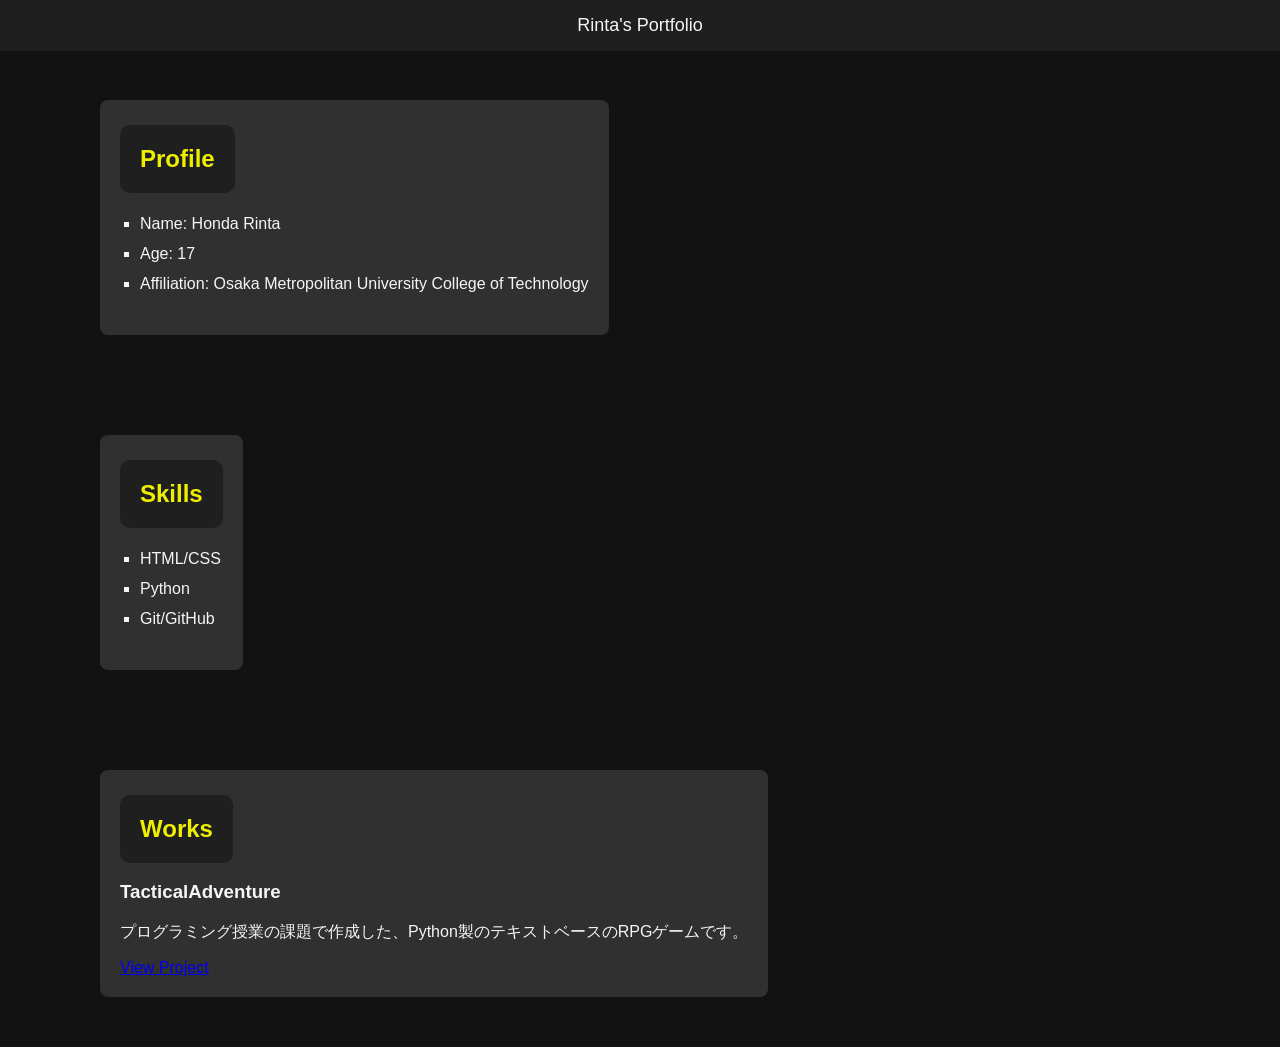
==== index.html @ b9f8fdb2 "リンクパスを修正し、TacticalAdventureプロジェクトの詳細を追加" ====
<!DOCTYPE html>
<html lang="jp">
  <head>
    <title>Rinta's Portfolio</title>
    <meta charset="UTF-8" />
    <link rel="stylesheet" href="./css/styles.css" />
  </head>
  <body>
    <header>
      <a href="https://nana-r.github.io/Portfolio/">Rinta's Portfolio</a>
    </header>
    <main>
      <div class="box">
        <h2>Profile</h2>
        <ul>
          <li>Name: Honda Rinta</li>
          <li>Age: 17</li>
          <li>
            Affiliation: Osaka Metropolitan University College of Technology
          </li>
        </ul>
      </div>
      <div class="box">
        <h2>Skills</h2>
        <ul>
          <li>HTML/CSS</li>
          <li>Python</li>
          <li>Git/GitHub</li>
        </ul>
      </div>
      <div class="box">
        <h2>Works</h2>
        <div class="work">
          <h3>TacticalAdventure</h3>
          <p>
            プログラミング授業の課題で作成した、Python製のテキストベースのRPGゲームです。
          </p>
          <a href="https://nana-r.github.io/Portfolio/Works/TacticalAdventure/index.html"
            >View Project</a>
      </div>
    </main>
    <footer></footer>
  </body>
</html>
---- css/styles.css ----
html {
  scroll-behavior: smooth;
}

body {
  margin: 0;
  font-family: Arial, sans-serif;
  scroll-behavior: smooth;
  color: whitesmoke;
  background-color: #121212;
}

header {
  display: flex;
  justify-content: center;
  position: fixed;
  top: 0;
  background-color: #1f1f1f;
  width: 100%;
  a {
    font-size: large;
    color: whitesmoke;
    text-decoration: none;
    padding: 15px 0;
  }
}

h1 {
  text-align: center;
}

.box {
  background-color: #303030;
  padding: 20px;
  padding-top: 5px;
  border-radius: 8px;
  margin-top: 100px;
  margin-bottom: 50px;
  margin-left: 100px;
  width: fit-content;
  h2 {
    color: #eeee00;
    background-color: #1f1f1f;
    padding: 20px;
    border-radius: 10px;
    margin-bottom: 10px;
    width: fit-content;
  }
  ul {
    list-style-type: square;
    padding-left: 20px;
    line-height: 30px;
  }
}
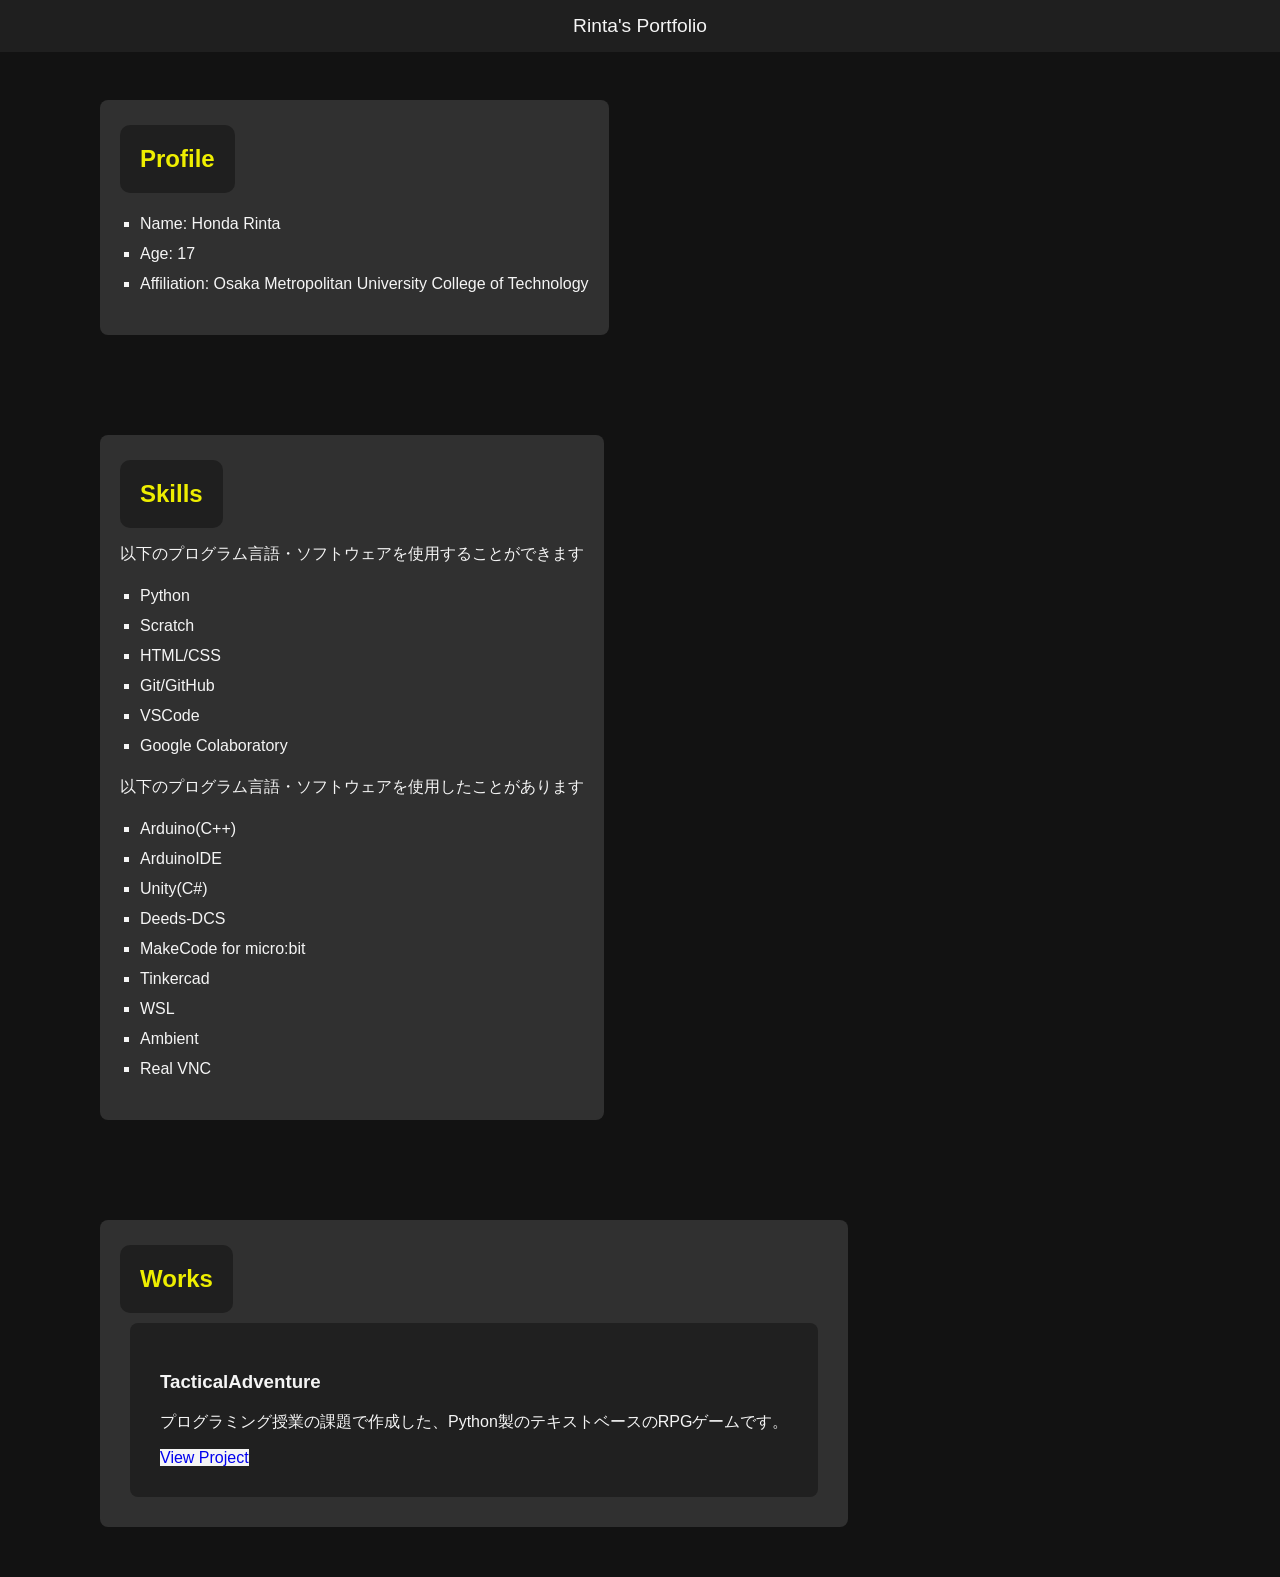
==== commit 1147b498: "スキルセクションにプログラミング言語・ソフトウェアのリストを追加し、順序を整理" ====
--- a/index.html
+++ b/index.html
@@ -22,11 +22,29 @@
       </div>
       <div class="box">
         <h2>Skills</h2>
+        <p>以下のプログラム言語・ソフトウェアを使用することができます</p>
         <ul>
+          <li>Python</li>
+          <li>Scratch</li>
           <li>HTML/CSS</li>
-          <li>Python</li>
           <li>Git/GitHub</li>
+          <li>VSCode</li>
+          <li>Google Colaboratory</li>
         </ul>
+        <p>以下のプログラム言語・ソフトウェアを使用したことがあります</p>
+        <ul>
+          <li>Arduino(C++)</li>
+          <li>ArduinoIDE</li>
+          <li>Unity(C#)</li>
+          <li>Deeds-DCS</li>
+          <li>MakeCode for micro:bit</li>
+          <li>Tinkercad</li>
+          <li>WSL</li>
+          <li>Ambient</li>
+          <li>Real VNC</li>
+        </ul>
+
+
       </div>
       <div class="box">
         <h2>Works</h2>
--- a/css/styles.css
+++ b/css/styles.css
@@ -18,7 +18,7 @@
   background-color: #1f1f1f;
   width: 100%;
   a {
-    font-size: large;
+    font-size: larger;
     color: whitesmoke;
     text-decoration: none;
     padding: 15px 0;
@@ -51,4 +51,14 @@
     padding-left: 20px;
     line-height: 30px;
   }
+  .work {
+    background-color: #202020;
+    margin: 10px;
+    border-radius: 8px;
+    padding: 30px;
+    a {
+      background-color: whitesmoke;
+      text-decoration: none;
+    }
+  }
 }
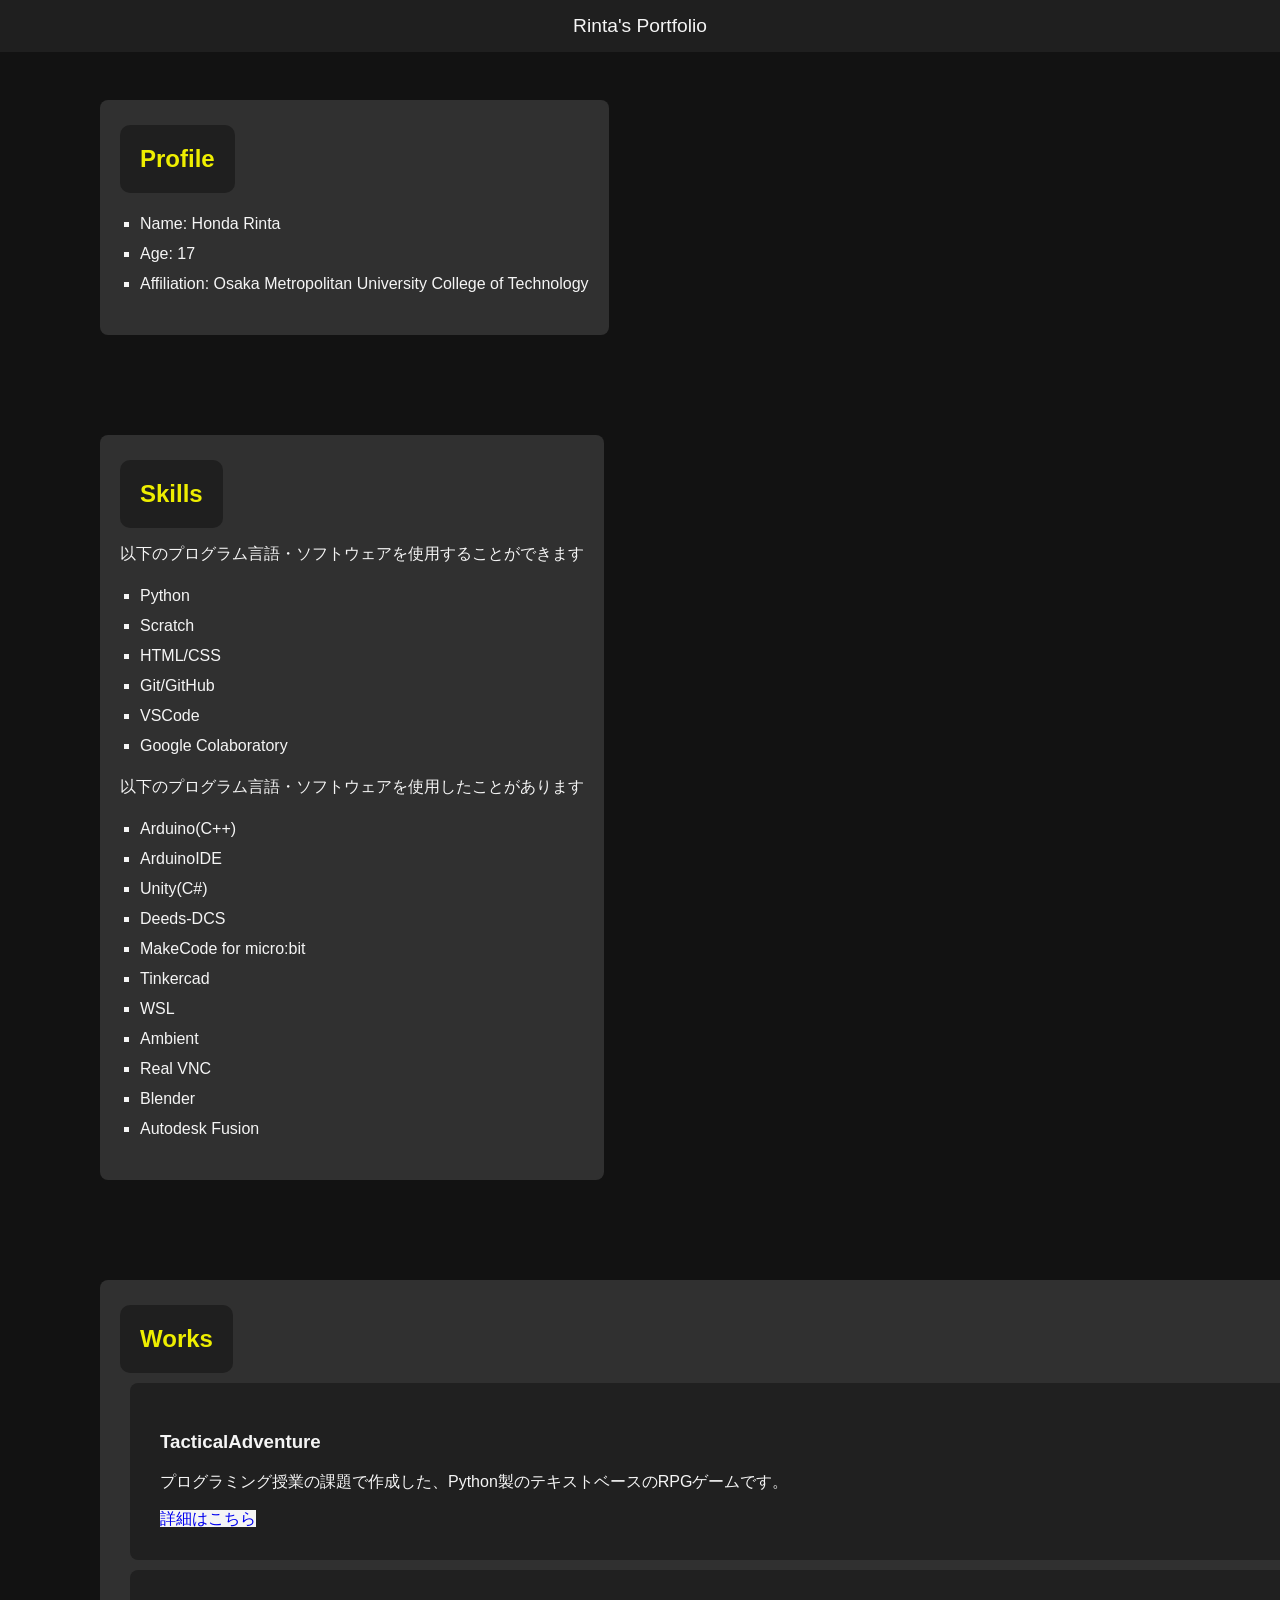
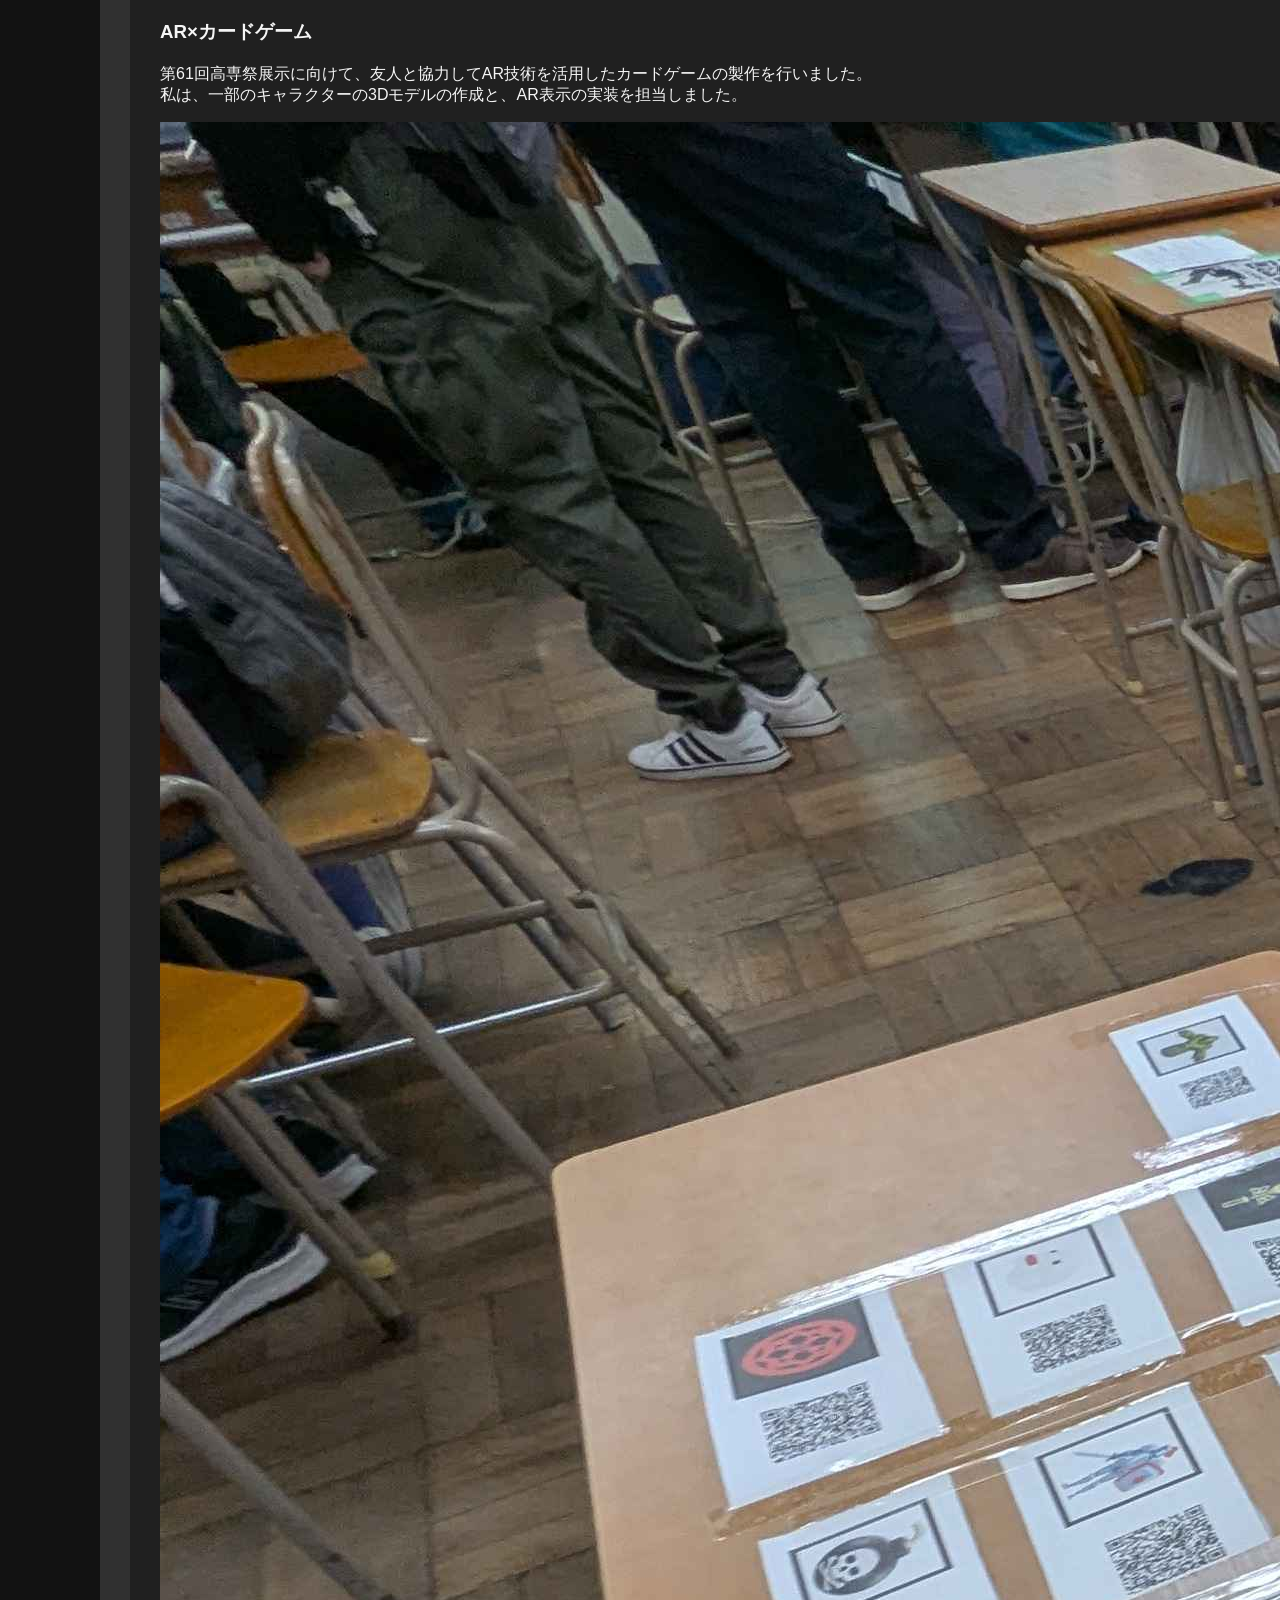
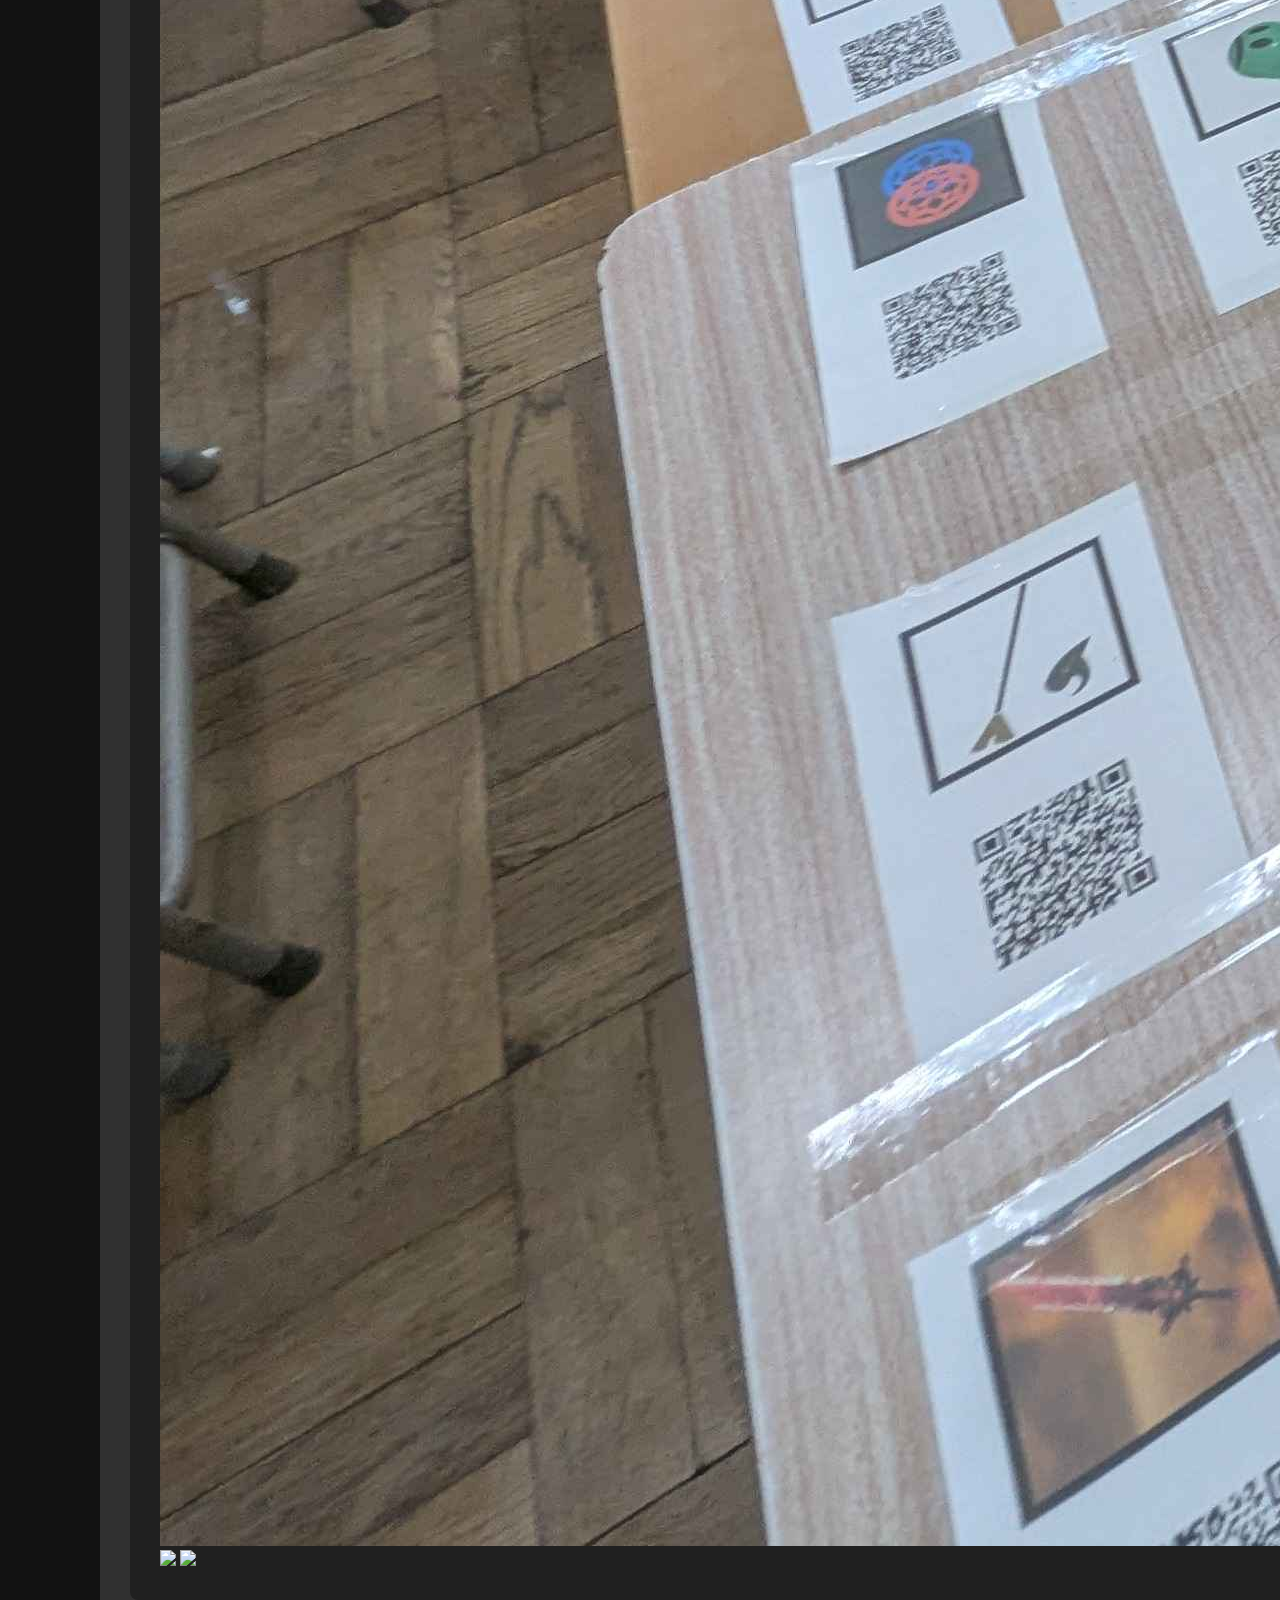
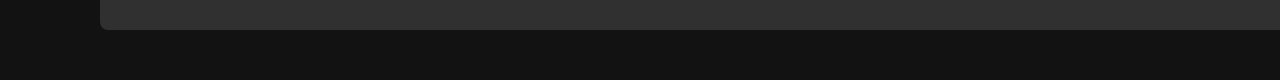
==== commit 109e3cf6: "AR×カードゲームのセクションをindex.htmlに追加し、関連画像をアップロード" ====
--- a/index.html
+++ b/index.html
@@ -42,9 +42,9 @@
           <li>WSL</li>
           <li>Ambient</li>
           <li>Real VNC</li>
+          <li>Blender</li>
+          <li>Autodesk Fusion</li>
         </ul>
-
-
       </div>
       <div class="box">
         <h2>Works</h2>
@@ -53,8 +53,21 @@
           <p>
             プログラミング授業の課題で作成した、Python製のテキストベースのRPGゲームです。
           </p>
-          <a href="https://nana-r.github.io/Portfolio/Works/TacticalAdventure/index.html"
-            >View Project</a>
+          <a
+            href="https://nana-r.github.io/Portfolio/Works/TacticalAdventure/index.html"
+            >詳細はこちら</a
+          >
+        </div>
+        <div class="work">
+          <h3>AR×カードゲーム</h3>
+          <p>
+            第61回高専祭展示に向けて、友人と協力してAR技術を活用したカードゲームの製作を行いました。<br />
+            私は、一部のキャラクターの3Dモデルの作成と、AR表示の実装を担当しました。
+          </p>
+          <img src="./Works/hackathon2025/AR1.jpg" />
+          <img src="./Works/hackathon2025/AR2.jpg" />
+          <img src="./Works/hackathon2025/AR3.jpg" />
+        </div>
       </div>
     </main>
     <footer></footer>
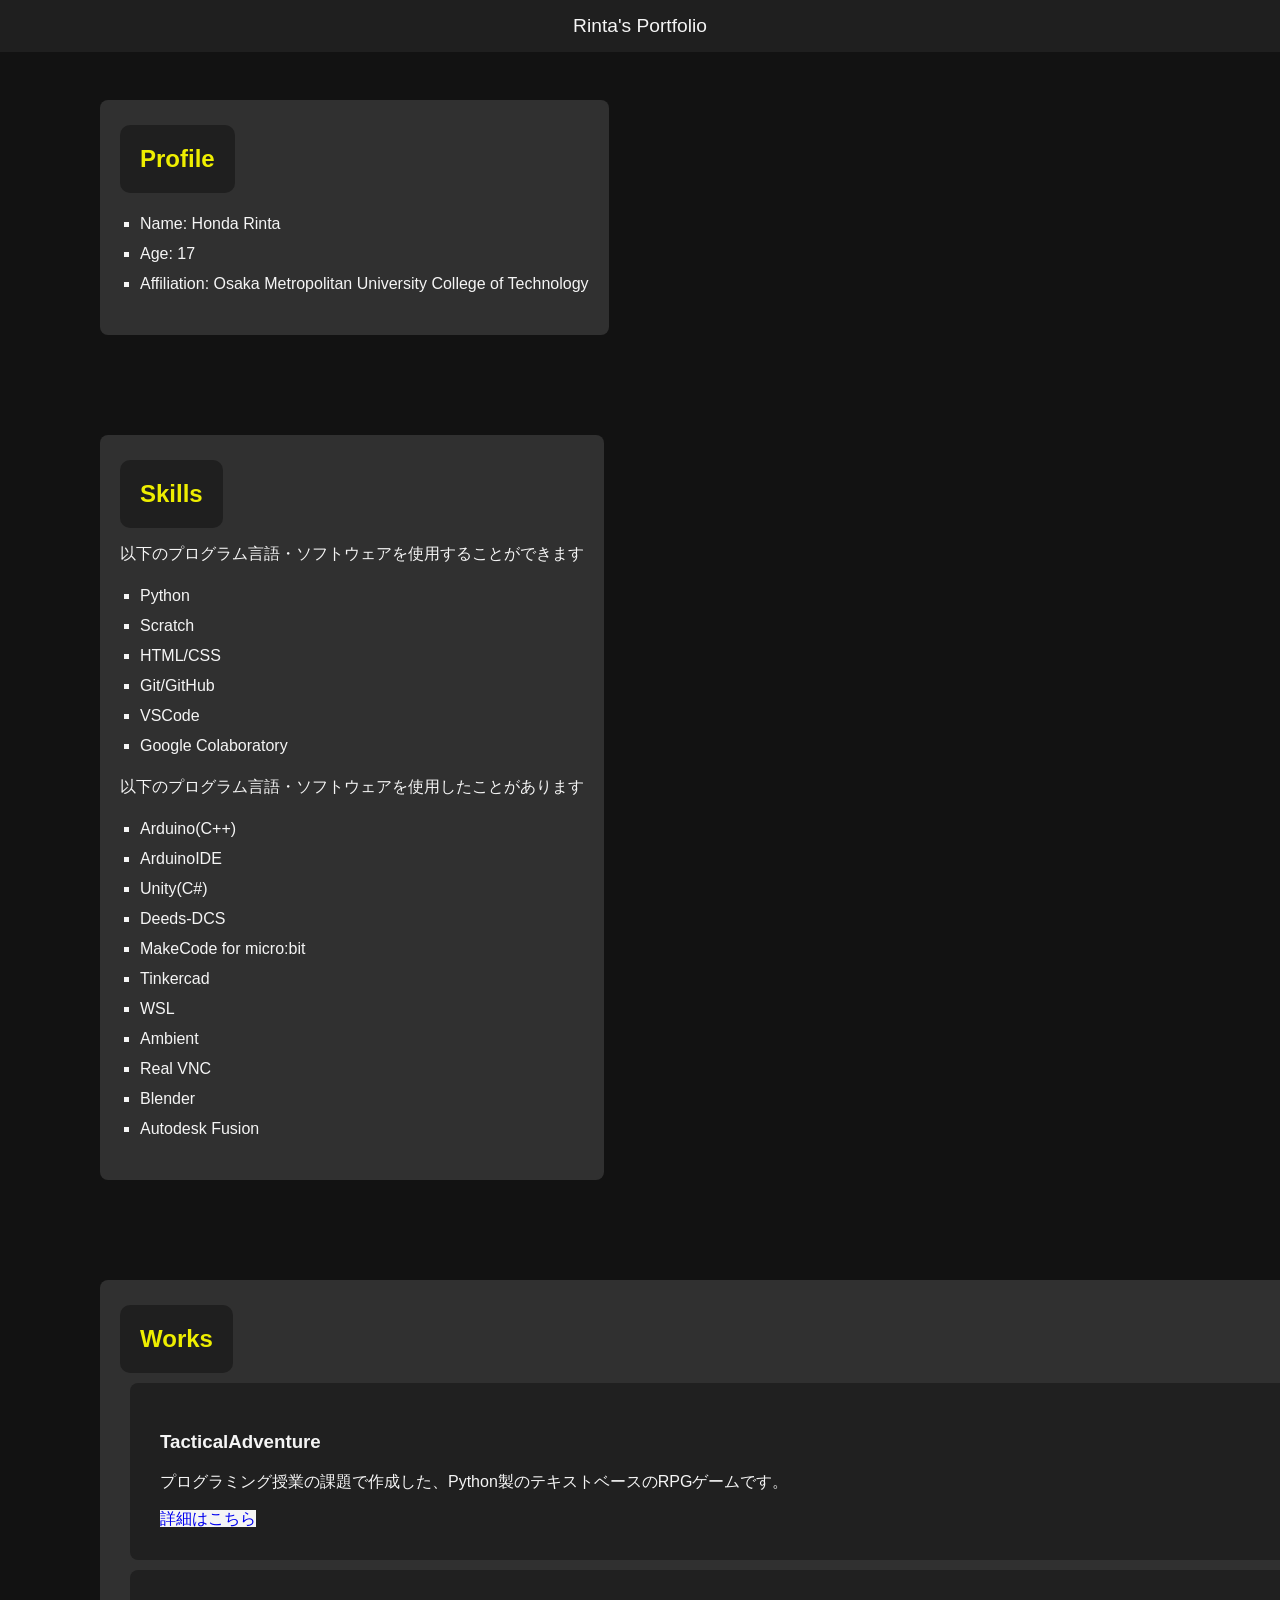
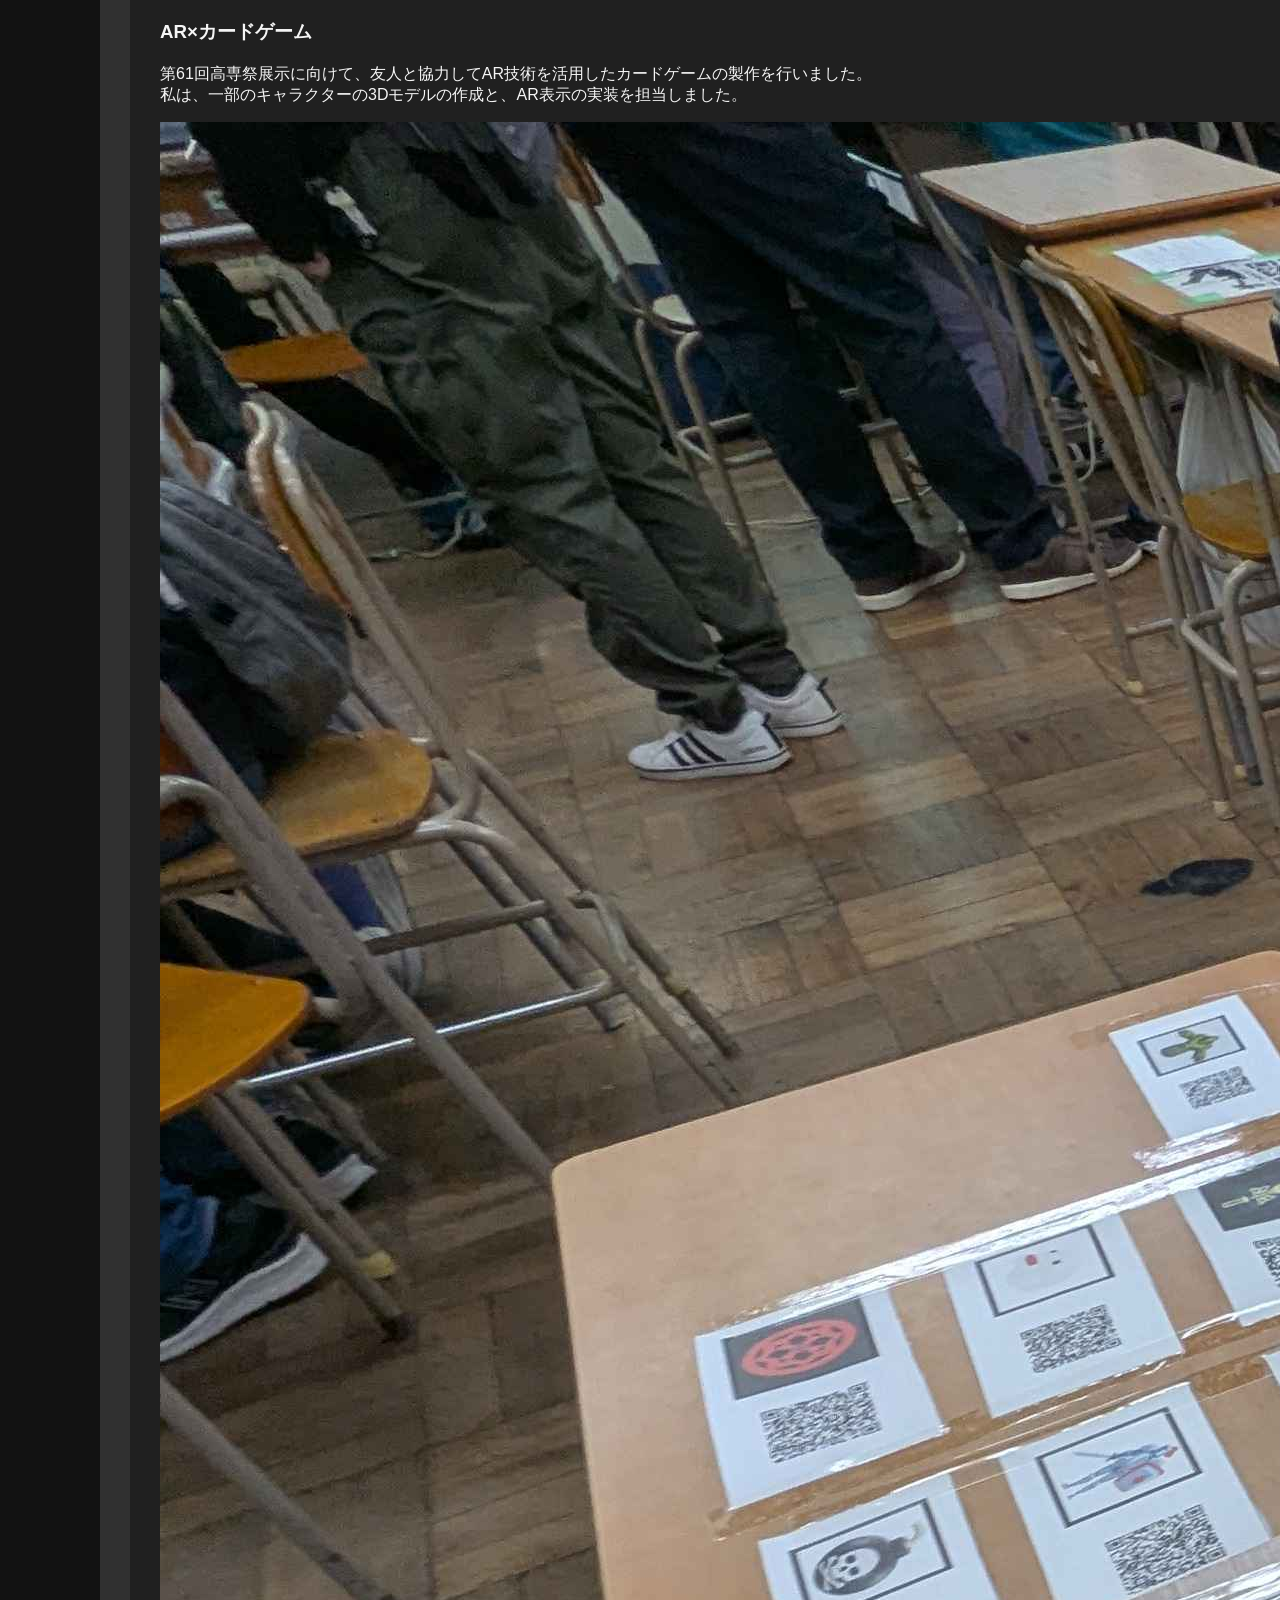
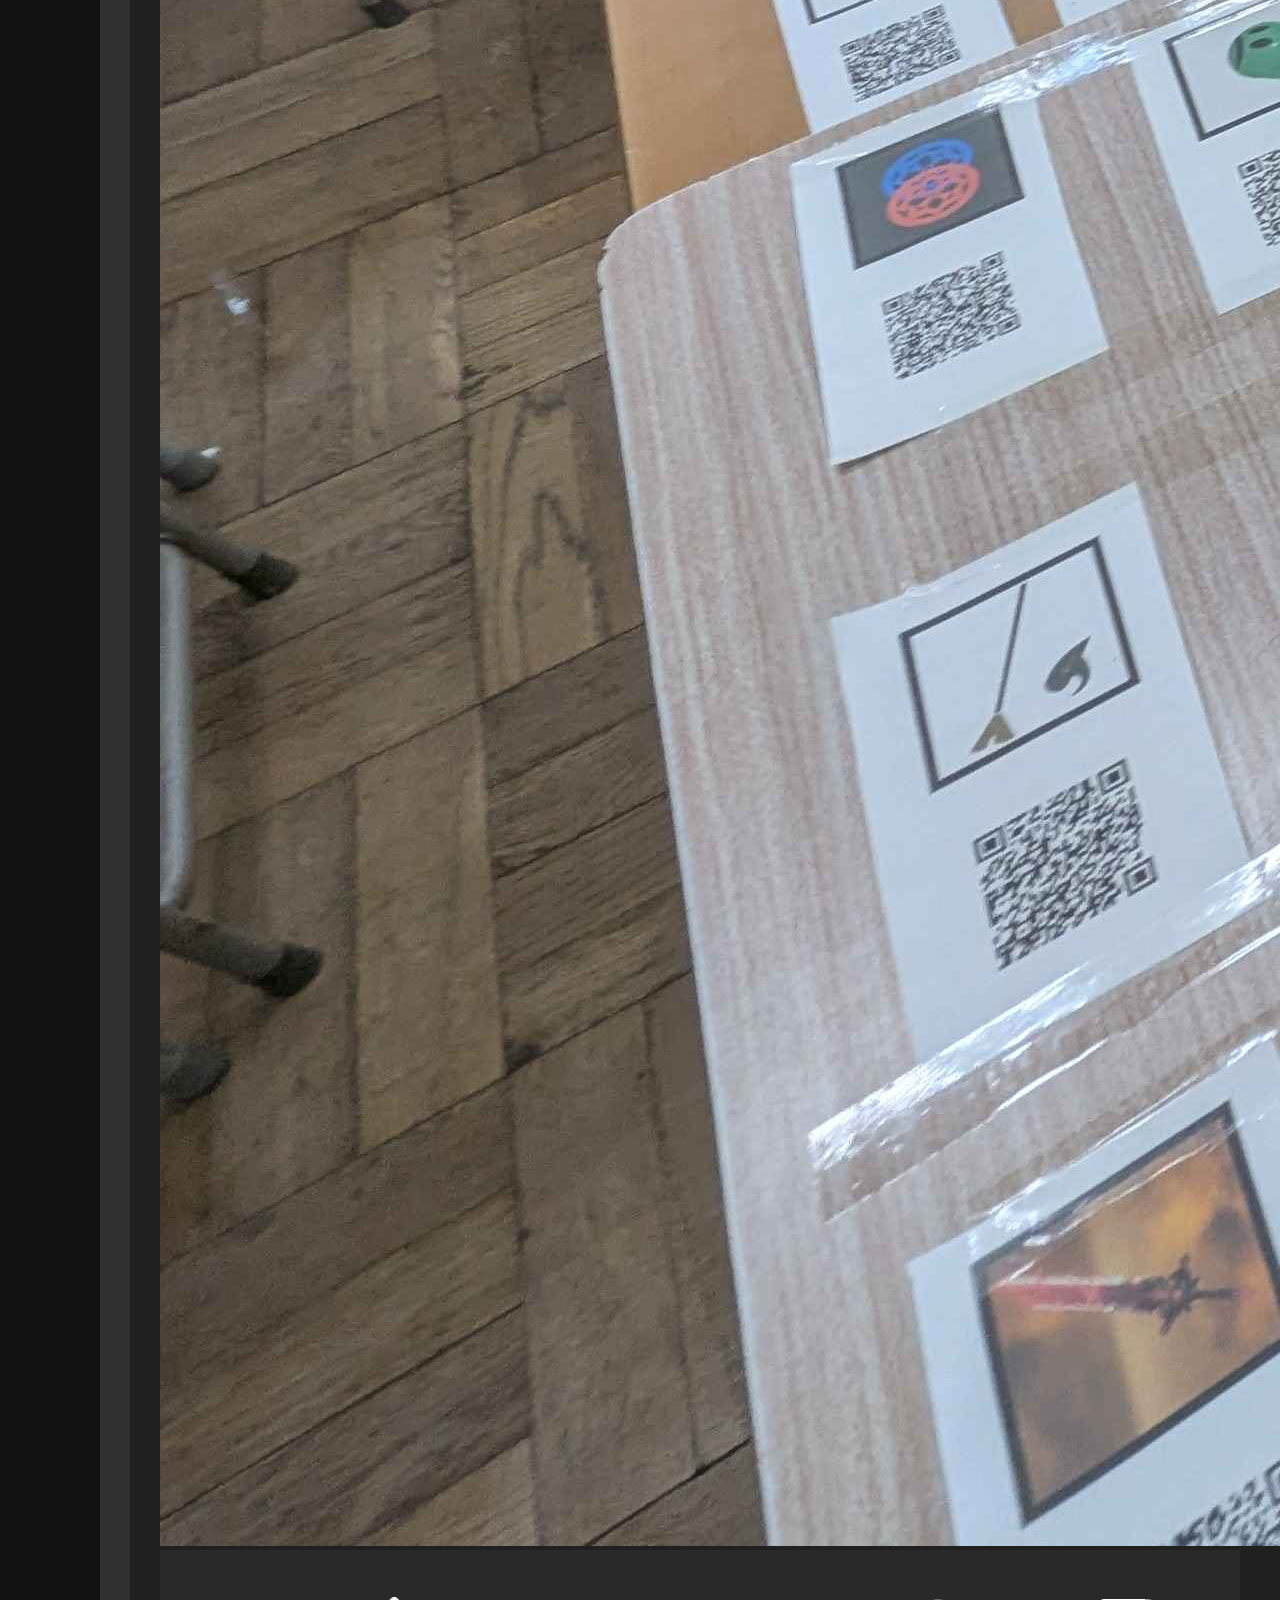
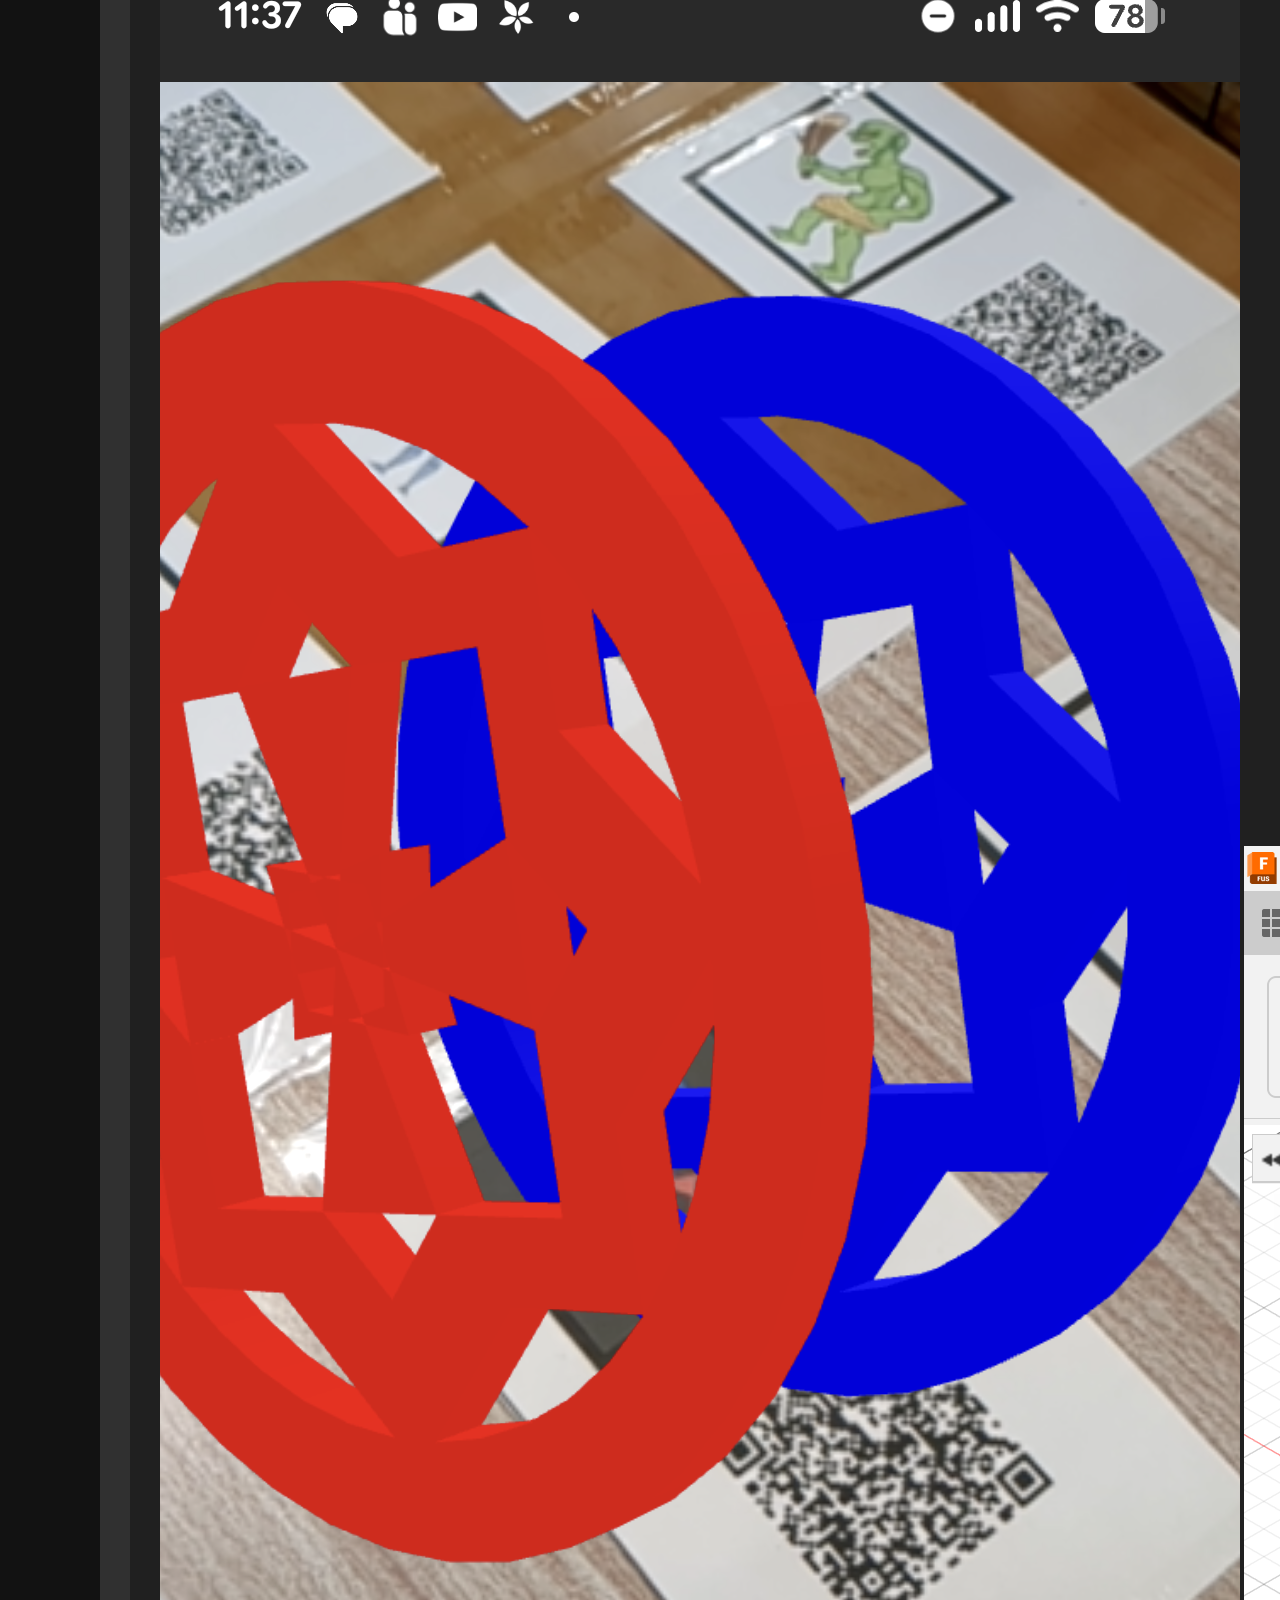
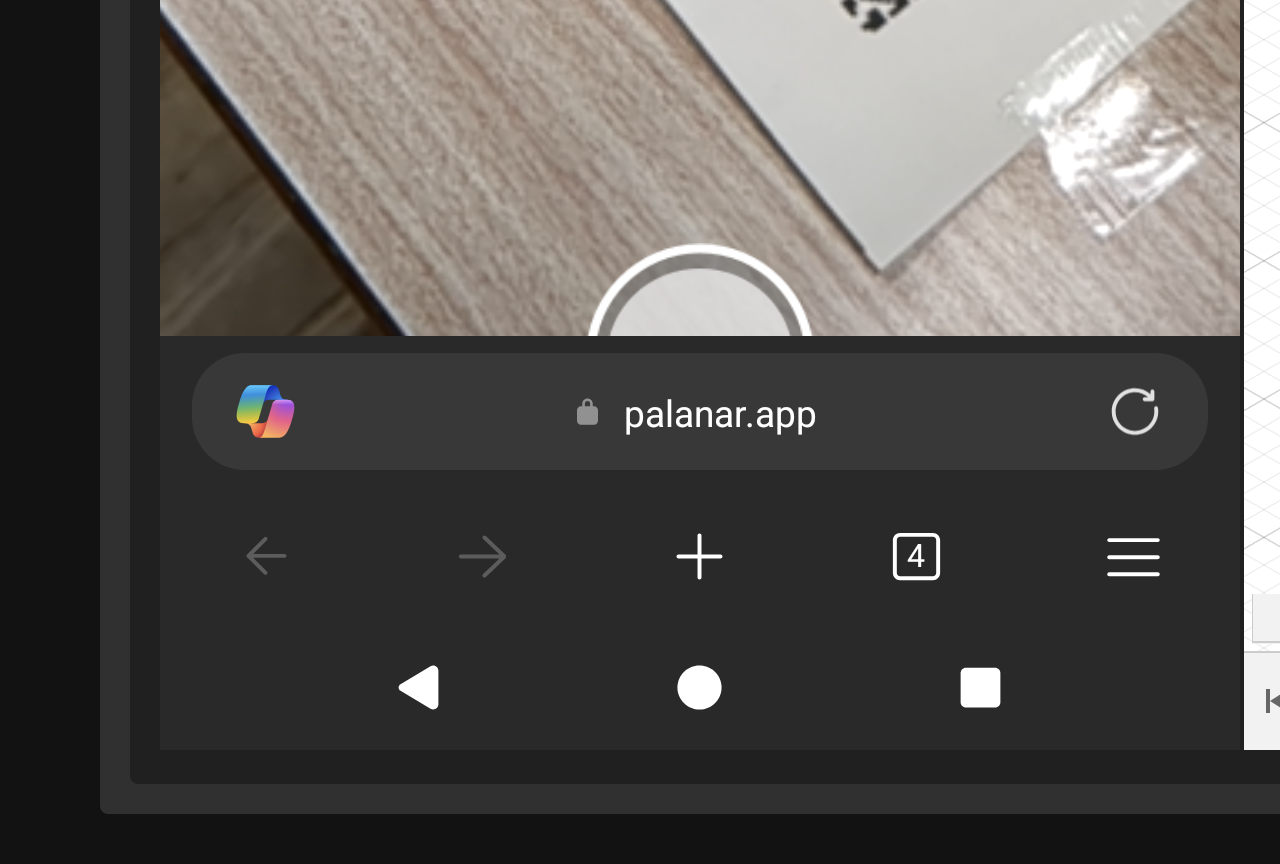
==== commit a9ff9413: "AR×カードゲームセクションの画像ファイル形式を変更" ====
--- a/index.html
+++ b/index.html
@@ -65,8 +65,8 @@
             私は、一部のキャラクターの3Dモデルの作成と、AR表示の実装を担当しました。
           </p>
           <img src="./Works/hackathon2025/AR1.jpg" />
-          <img src="./Works/hackathon2025/AR2.jpg" />
-          <img src="./Works/hackathon2025/AR3.jpg" />
+          <img src="./Works/hackathon2025/AR2.png" />
+          <img src="./Works/hackathon2025/AR3.png" />
         </div>
       </div>
     </main>
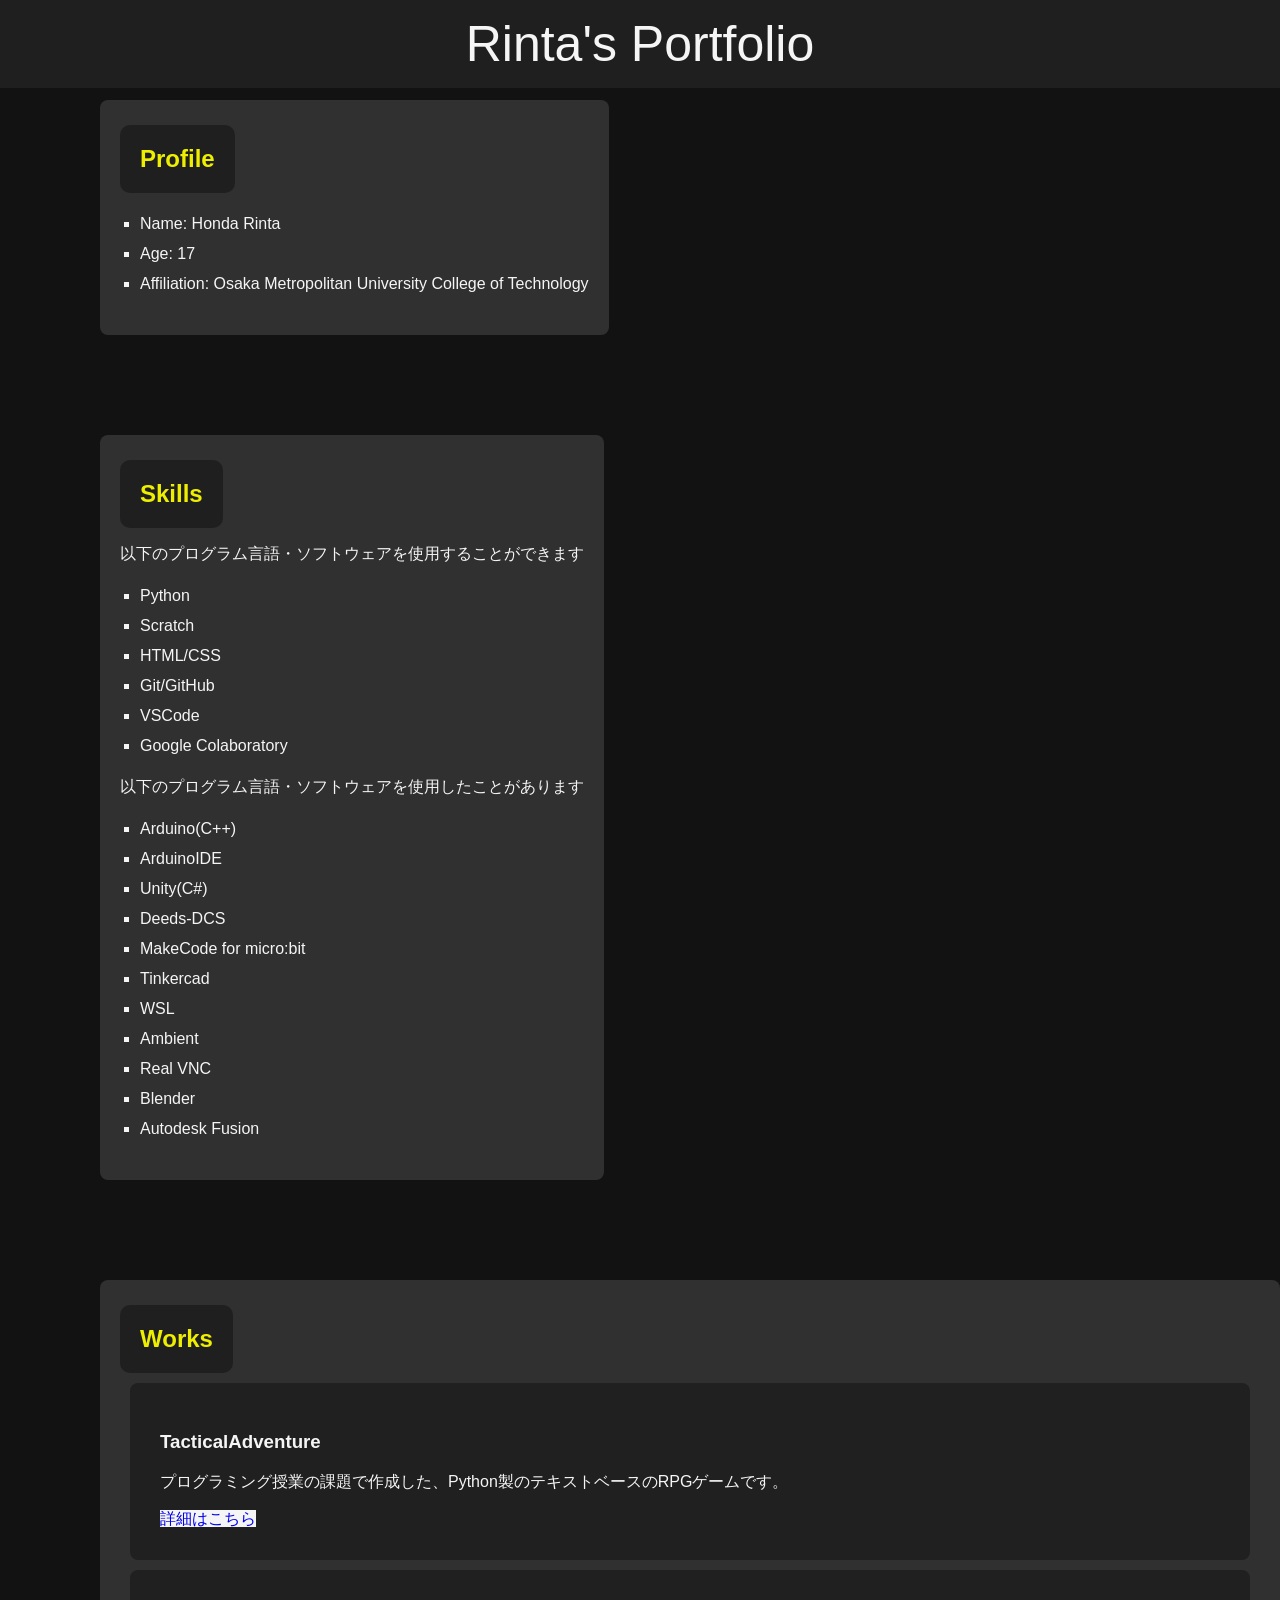
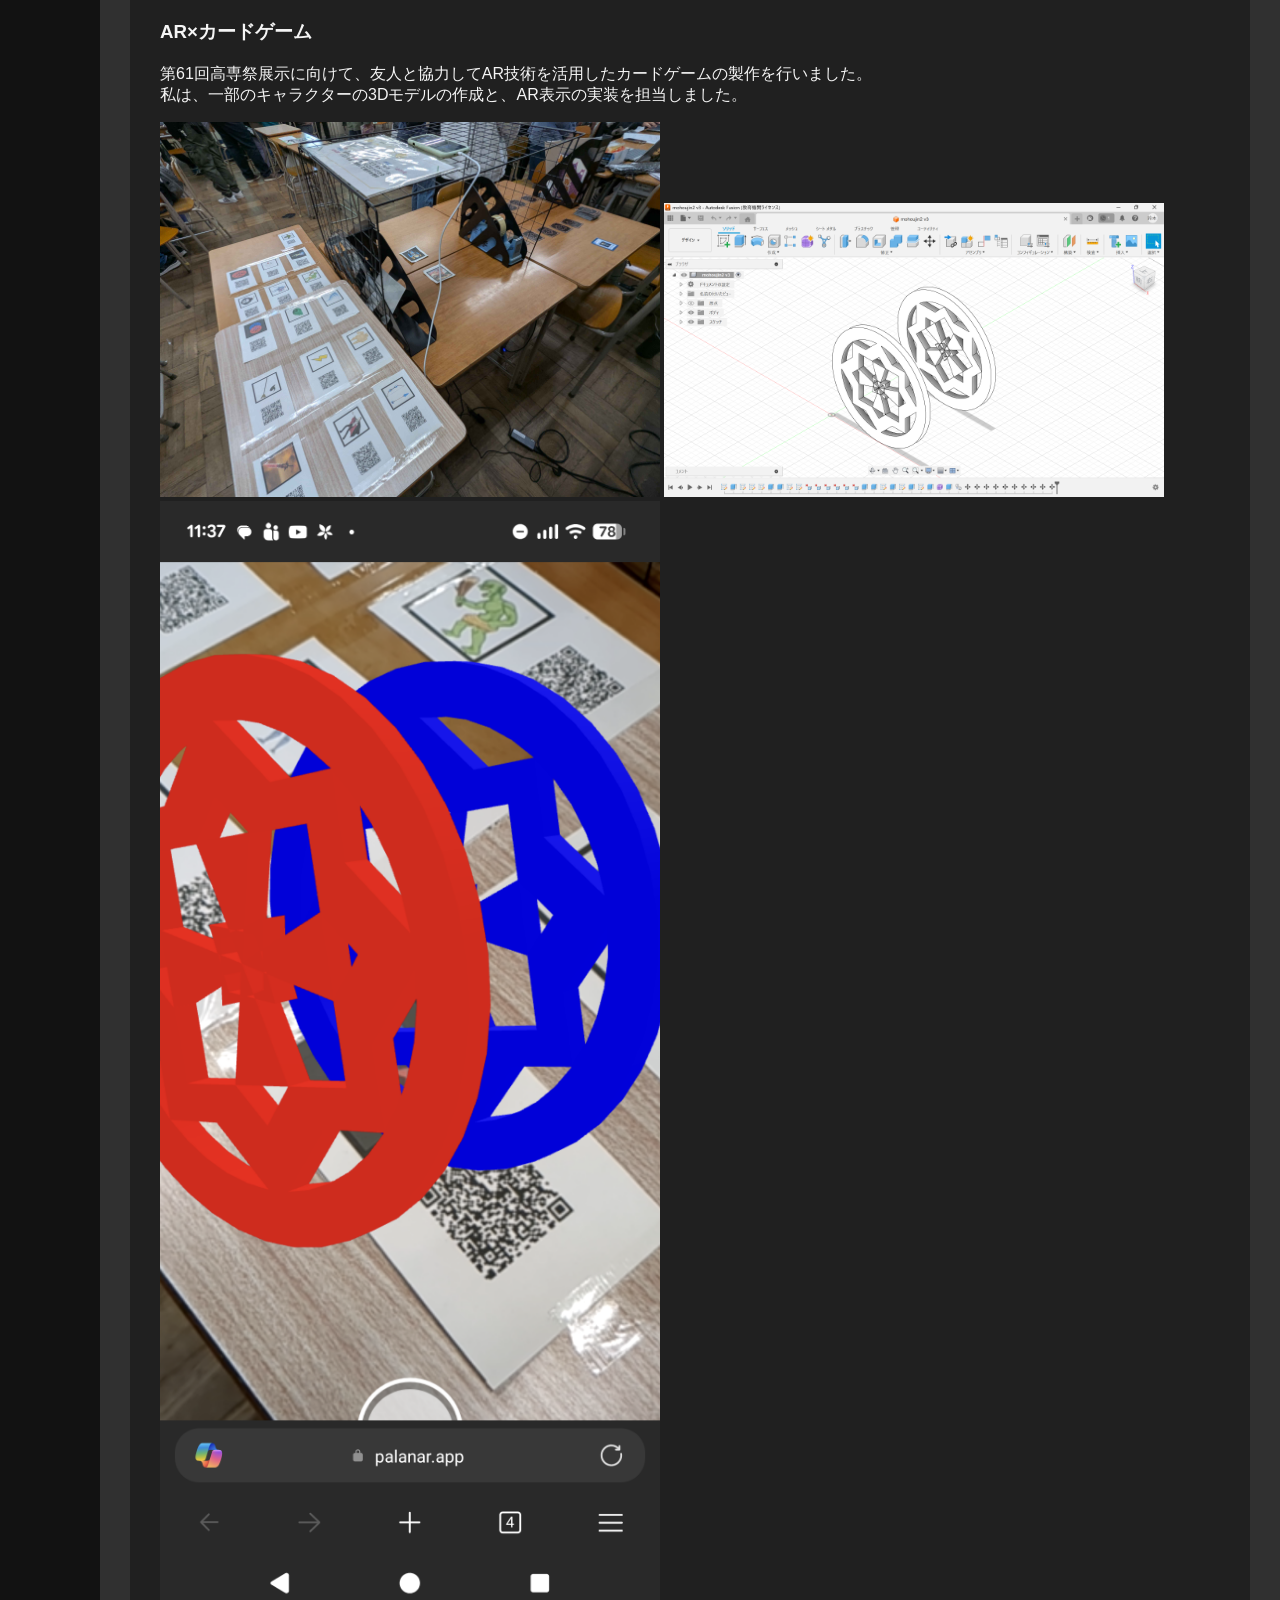
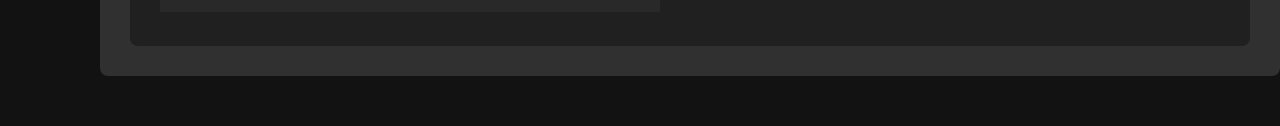
==== commit 1aec25b4: "mainセクション内のリンクのスタイルを修正し、画像の順序を変更" ====
--- a/index.html
+++ b/index.html
@@ -65,8 +65,8 @@
             私は、一部のキャラクターの3Dモデルの作成と、AR表示の実装を担当しました。
           </p>
           <img src="./Works/hackathon2025/AR1.jpg" />
+          <img src="./Works/hackathon2025/AR3.png" />
           <img src="./Works/hackathon2025/AR2.png" />
-          <img src="./Works/hackathon2025/AR3.png" />
         </div>
       </div>
     </main>
--- a/css/styles.css
+++ b/css/styles.css
@@ -18,7 +18,7 @@
   background-color: #1f1f1f;
   width: 100%;
   a {
-    font-size: larger;
+    font-size: 50px;
     color: whitesmoke;
     text-decoration: none;
     padding: 15px 0;
@@ -60,5 +60,9 @@
       background-color: whitesmoke;
       text-decoration: none;
     }
+    img {
+      max-width: 500px;
+      height: auto;
+    }
   }
 }
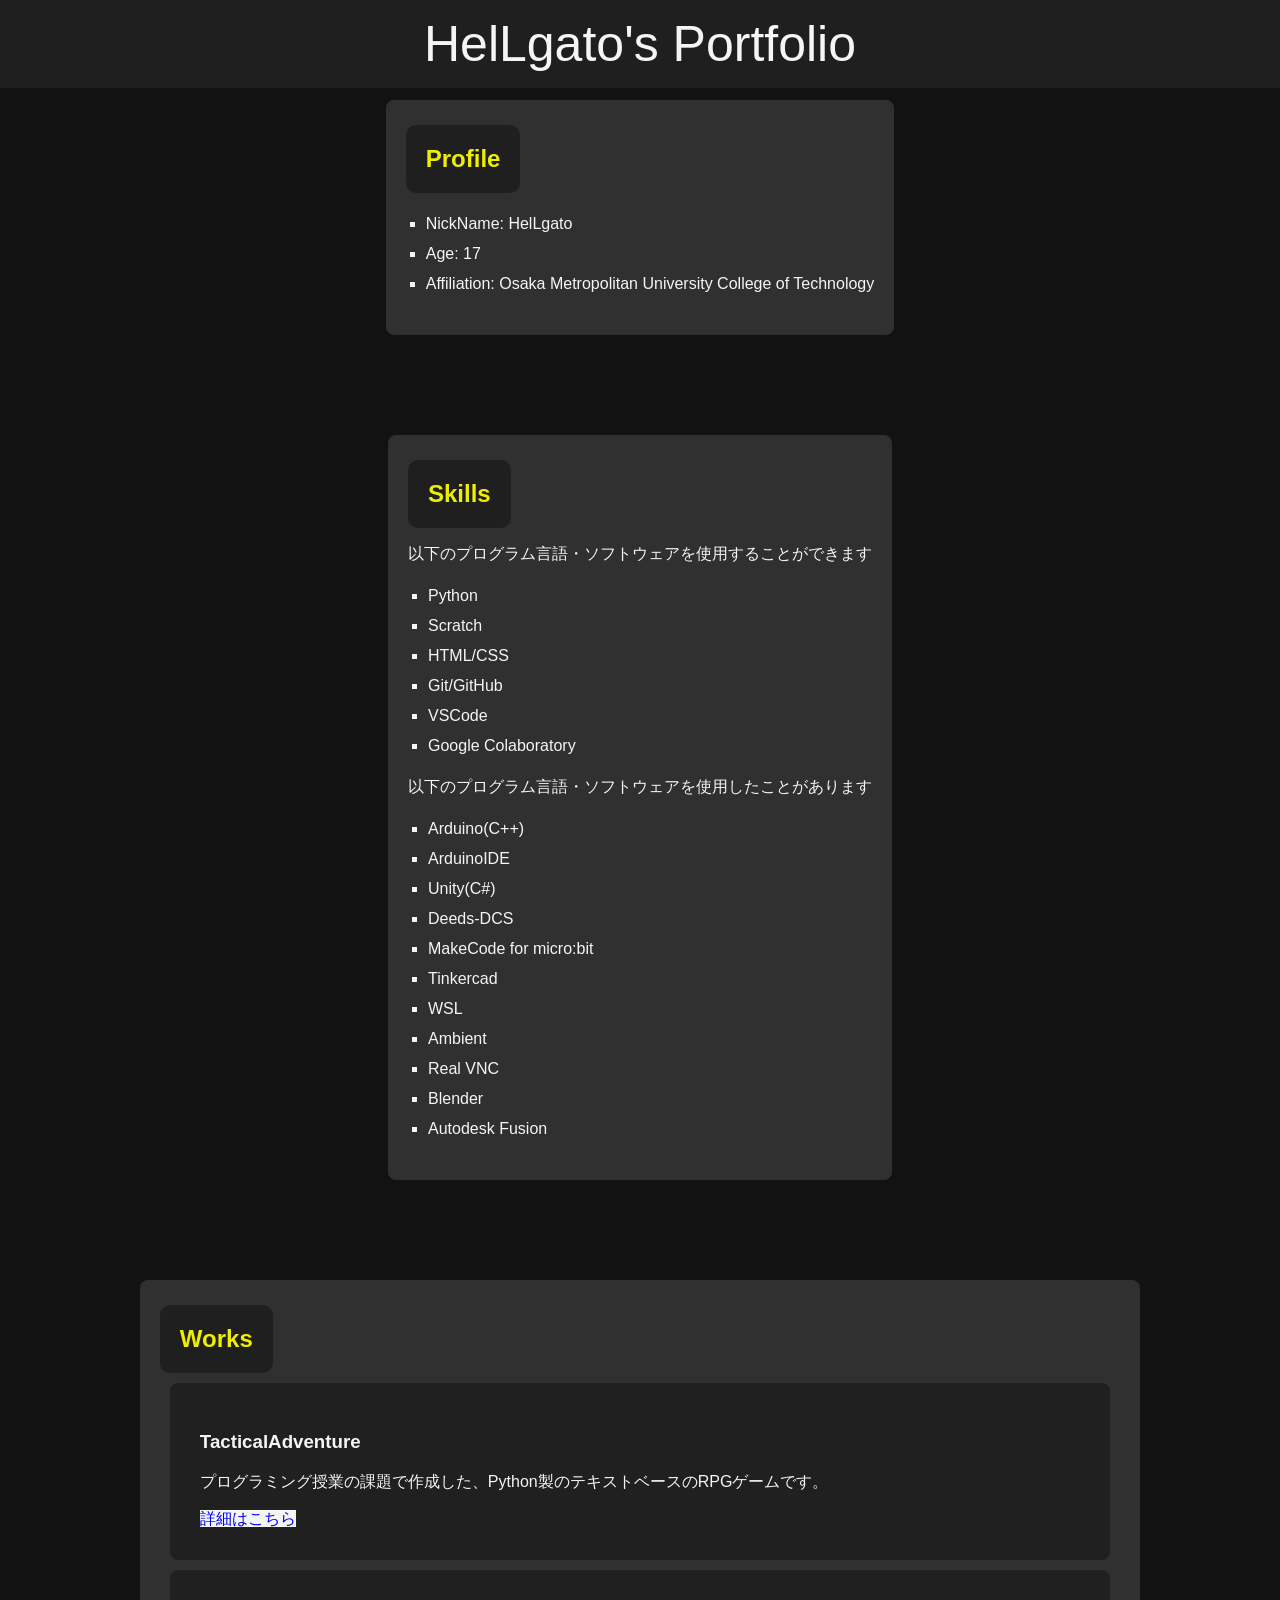
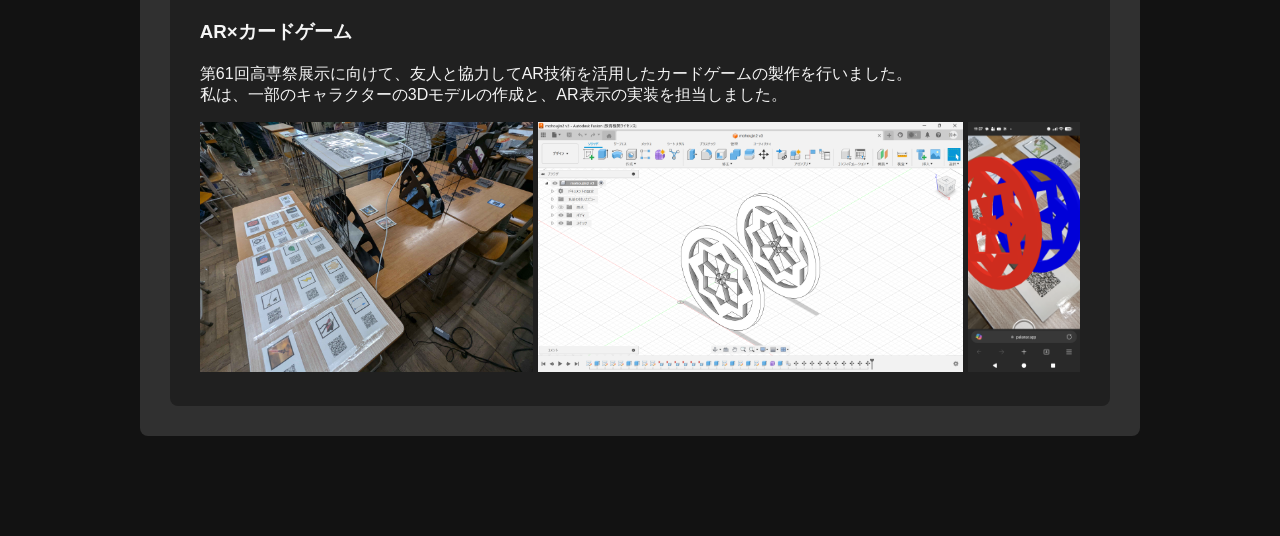
==== commit 5dec4ecb: "ポートフォリオのタイトルと名前を「HelLgato」に変更" ====
--- a/index.html
+++ b/index.html
@@ -1,19 +1,19 @@
 <!DOCTYPE html>
 <html lang="jp">
   <head>
-    <title>Rinta's Portfolio</title>
+    <title>HelLgato's Portfolio</title>
     <meta charset="UTF-8" />
     <link rel="stylesheet" href="./css/styles.css" />
   </head>
   <body>
     <header>
-      <a href="https://nana-r.github.io/Portfolio/">Rinta's Portfolio</a>
+      <a href="https://nana-r.github.io/Portfolio/">HelLgato's Portfolio</a>
     </header>
     <main>
       <div class="box">
         <h2>Profile</h2>
         <ul>
-          <li>Name: Honda Rinta</li>
+          <li>NickName: HelLgato</li>
           <li>Age: 17</li>
           <li>
             Affiliation: Osaka Metropolitan University College of Technology
--- a/css/styles.css
+++ b/css/styles.css
@@ -34,9 +34,7 @@
   padding: 20px;
   padding-top: 5px;
   border-radius: 8px;
-  margin-top: 100px;
-  margin-bottom: 50px;
-  margin-left: 100px;
+  margin: 100px auto;
   width: fit-content;
   h2 {
     color: #eeee00;
@@ -61,8 +59,8 @@
       text-decoration: none;
     }
     img {
-      max-width: 500px;
-      height: auto;
+      height: 250px;
+      width: auto;
     }
   }
 }
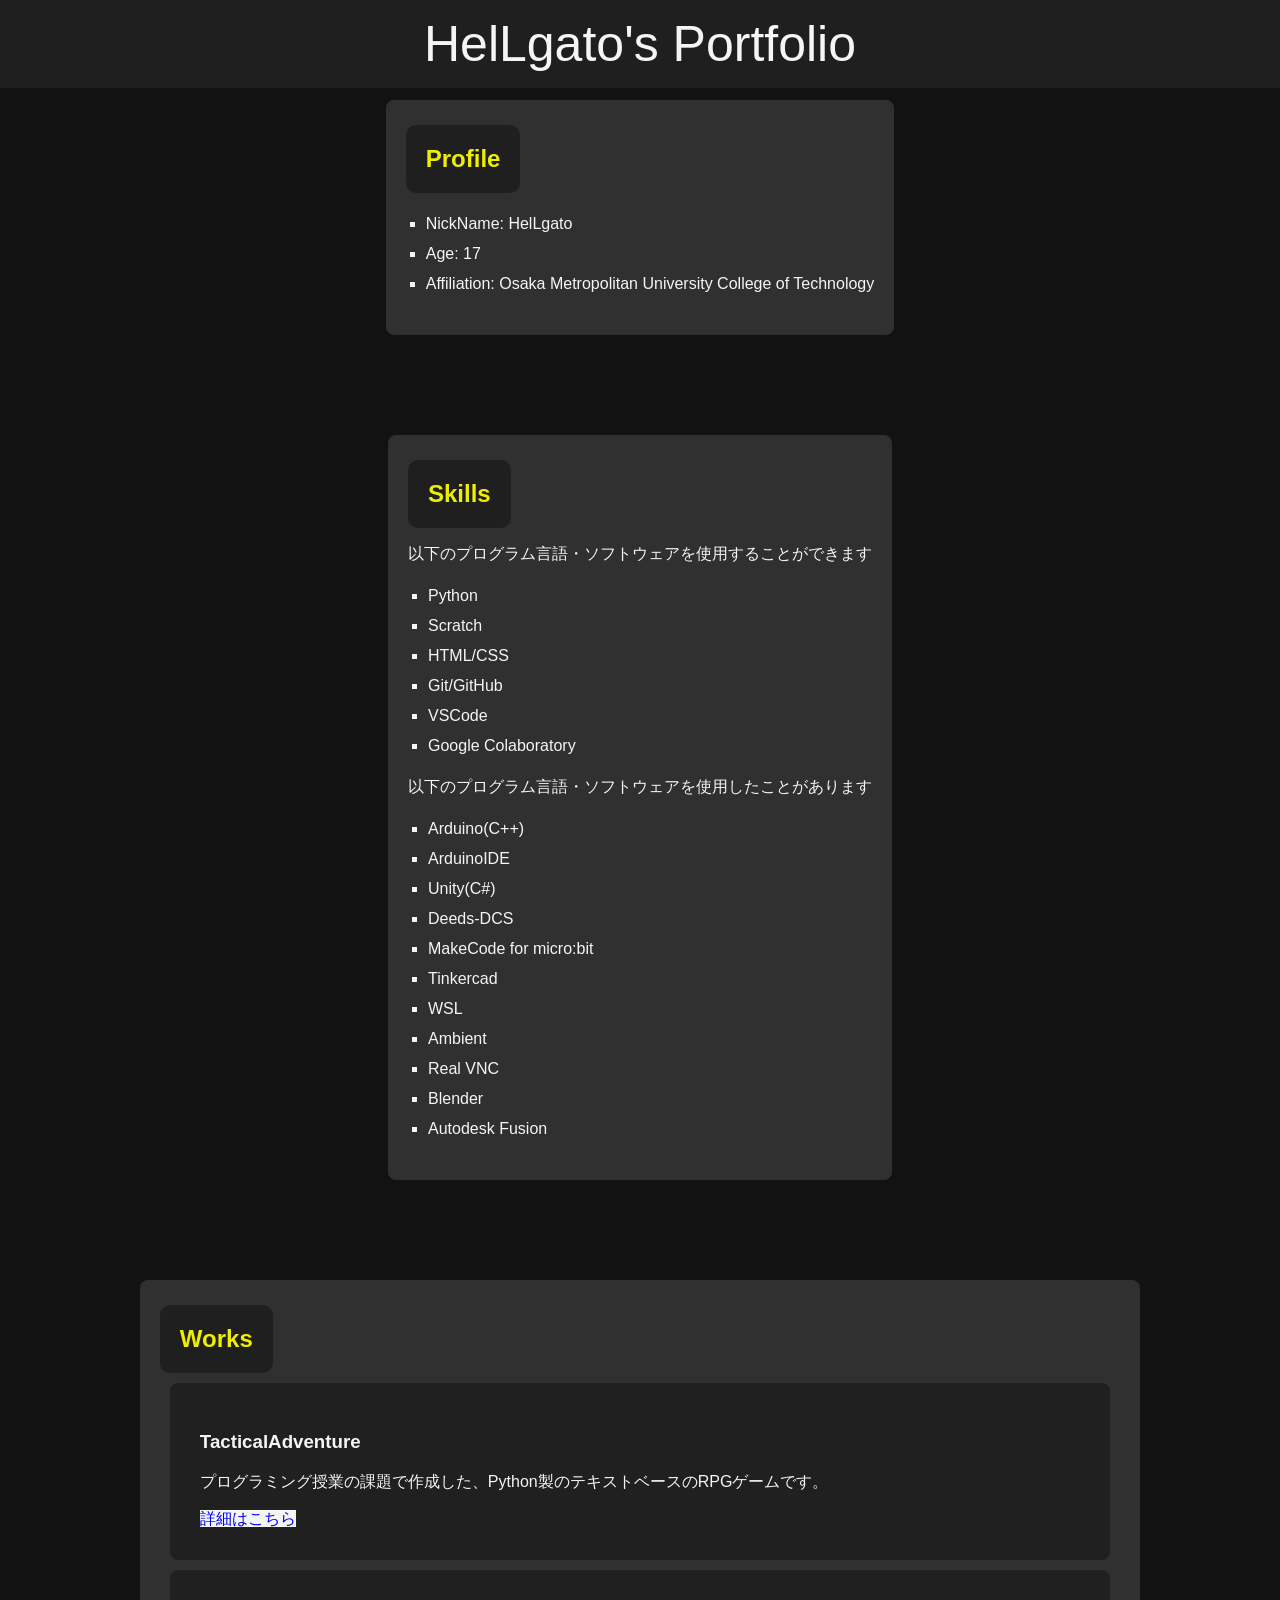
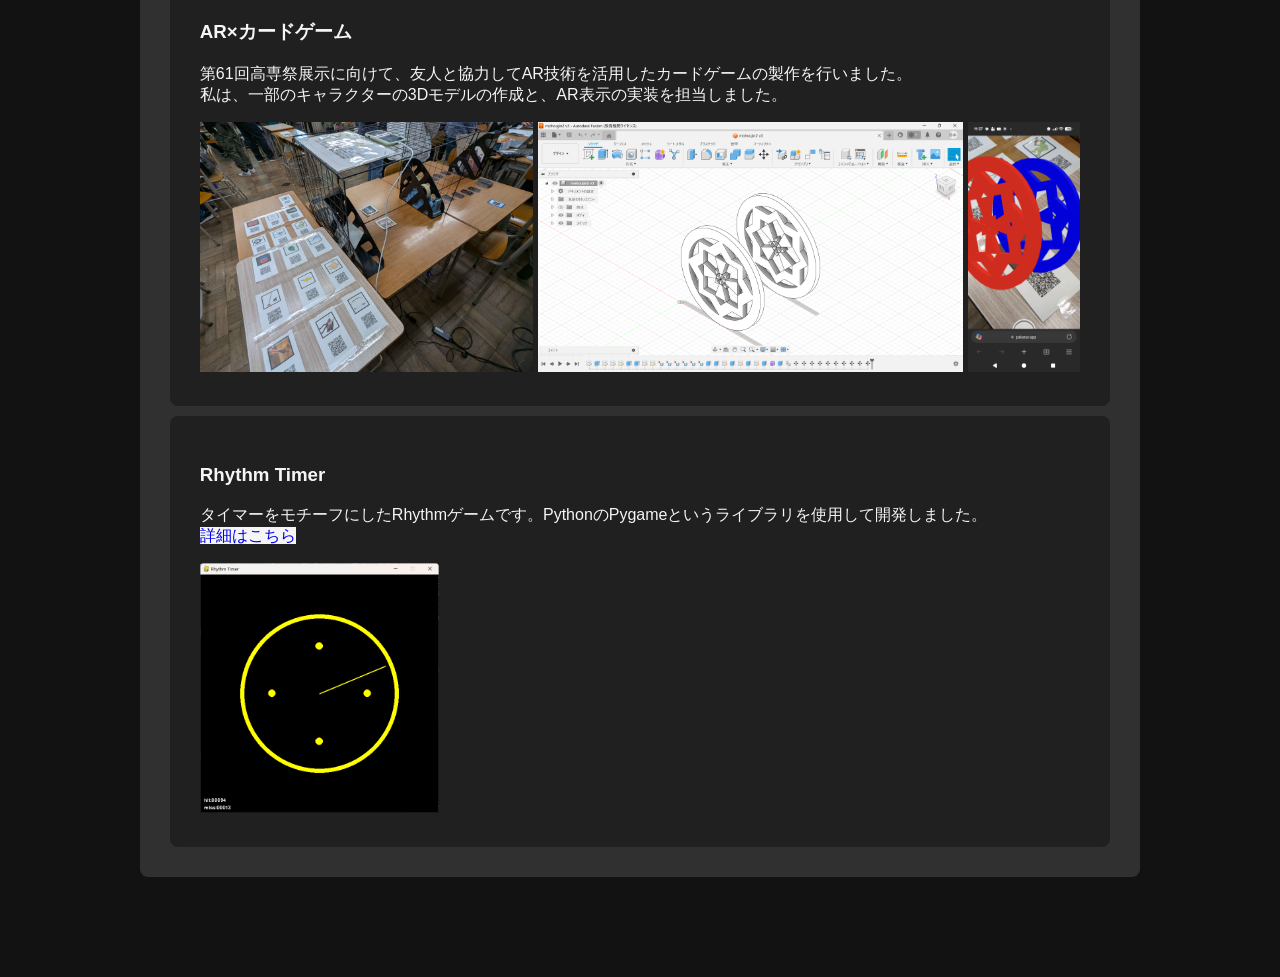
==== commit c0f81e8e: "WorksにRhythmTimerを追加" ====
--- a/index.html
+++ b/index.html
@@ -68,6 +68,13 @@
           <img src="./Works/hackathon2025/AR3.png" />
           <img src="./Works/hackathon2025/AR2.png" />
         </div>
+        <div class="work">
+          <h3>Rhythm Timer</h3>
+          <p>
+            タイマーをモチーフにしたRhythmゲームです。PythonのPygameというライブラリを使用して開発しました。<br />
+            <a href="https://github.com/NANA-R/RhythmTimer">詳細はこちら</a>
+          </p>
+          <img src="./Works/RhythmTimer/playingImage.png" />
       </div>
     </main>
     <footer></footer>
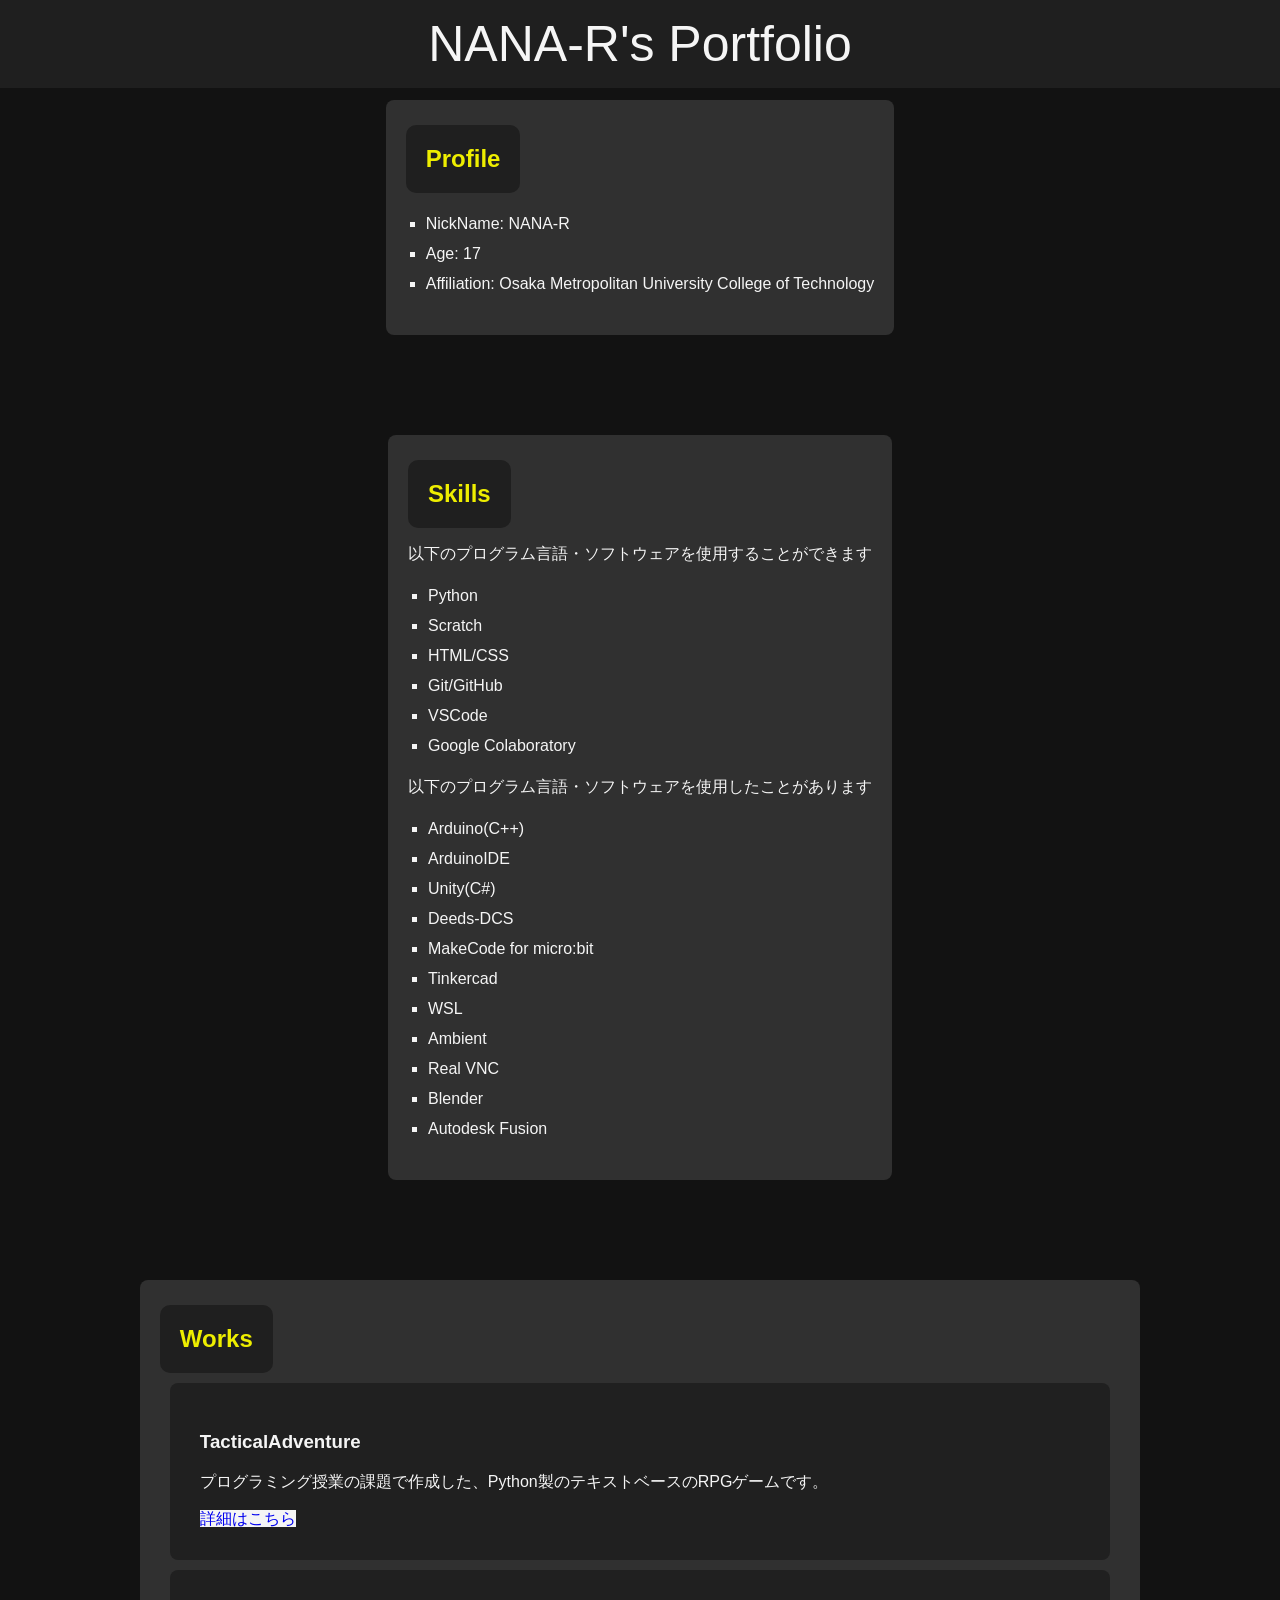
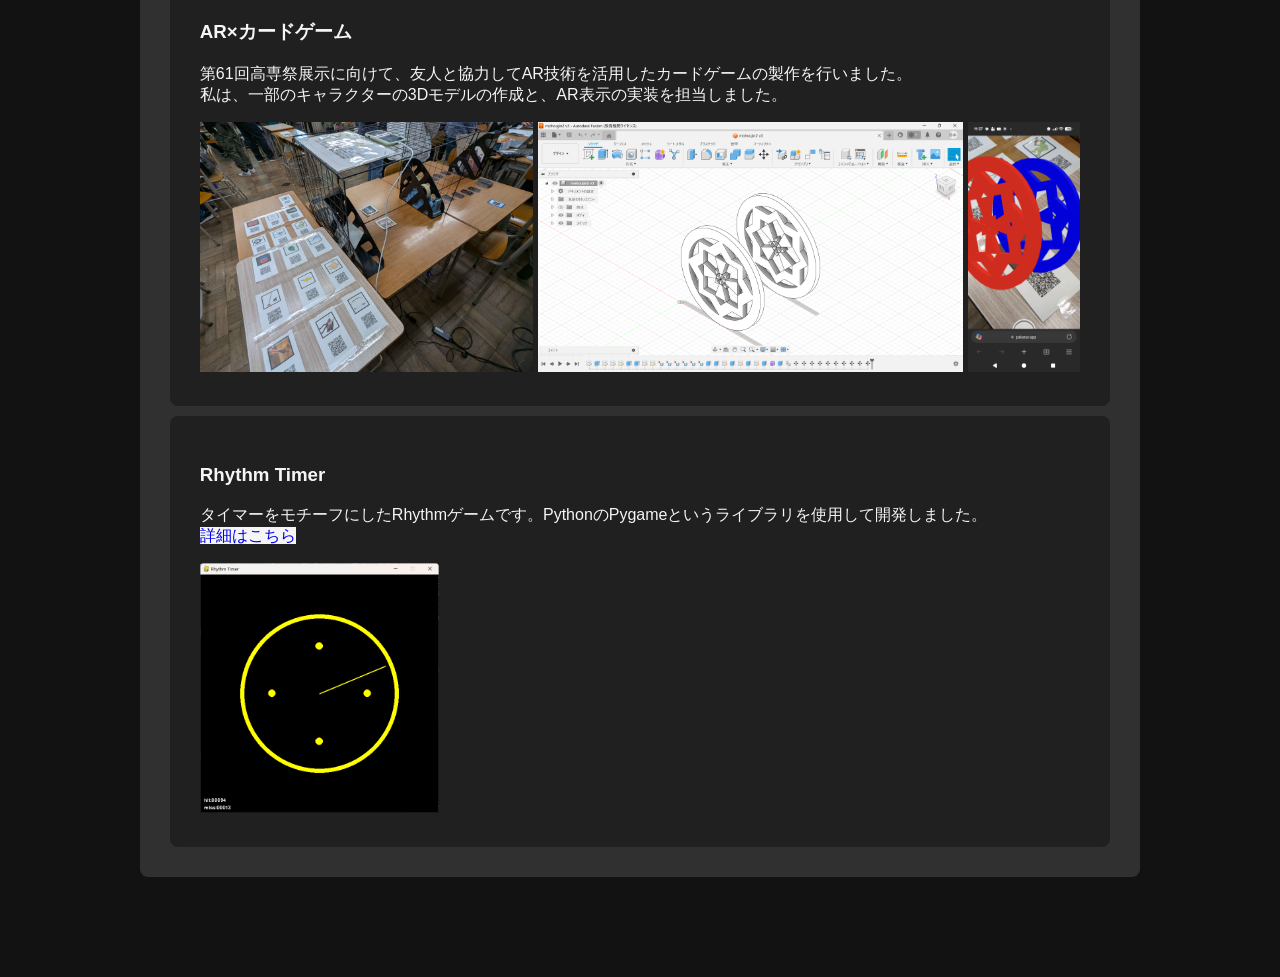
==== commit 44e5cd91: "名前を変更" ====
--- a/index.html
+++ b/index.html
@@ -1,19 +1,19 @@
 <!DOCTYPE html>
 <html lang="jp">
   <head>
-    <title>HelLgato's Portfolio</title>
+    <title>NANA-R's Portfolio</title>
     <meta charset="UTF-8" />
     <link rel="stylesheet" href="./css/styles.css" />
   </head>
   <body>
     <header>
-      <a href="https://nana-r.github.io/Portfolio/">HelLgato's Portfolio</a>
+      <a href="https://nana-r.github.io/Portfolio/">NANA-R's Portfolio</a>
     </header>
     <main>
       <div class="box">
         <h2>Profile</h2>
         <ul>
-          <li>NickName: HelLgato</li>
+          <li>NickName: NANA-R</li>
           <li>Age: 17</li>
           <li>
             Affiliation: Osaka Metropolitan University College of Technology
